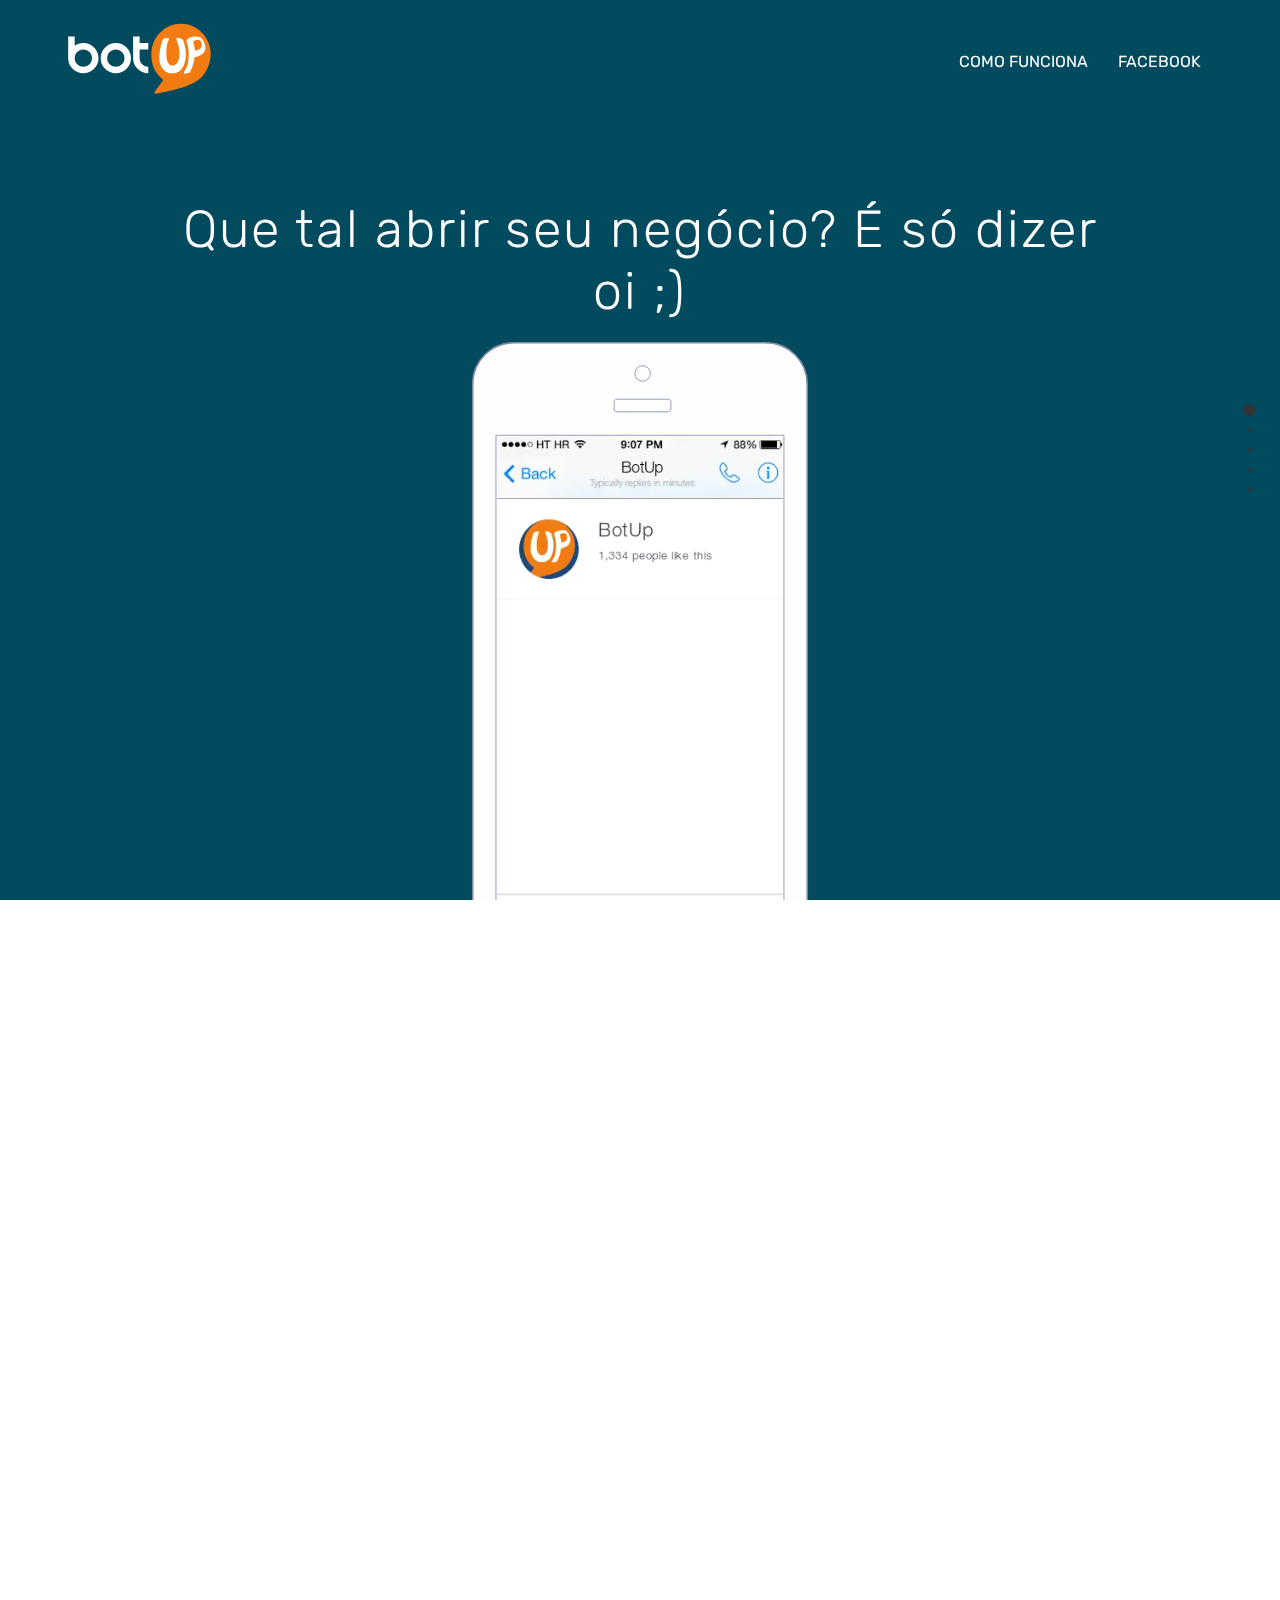
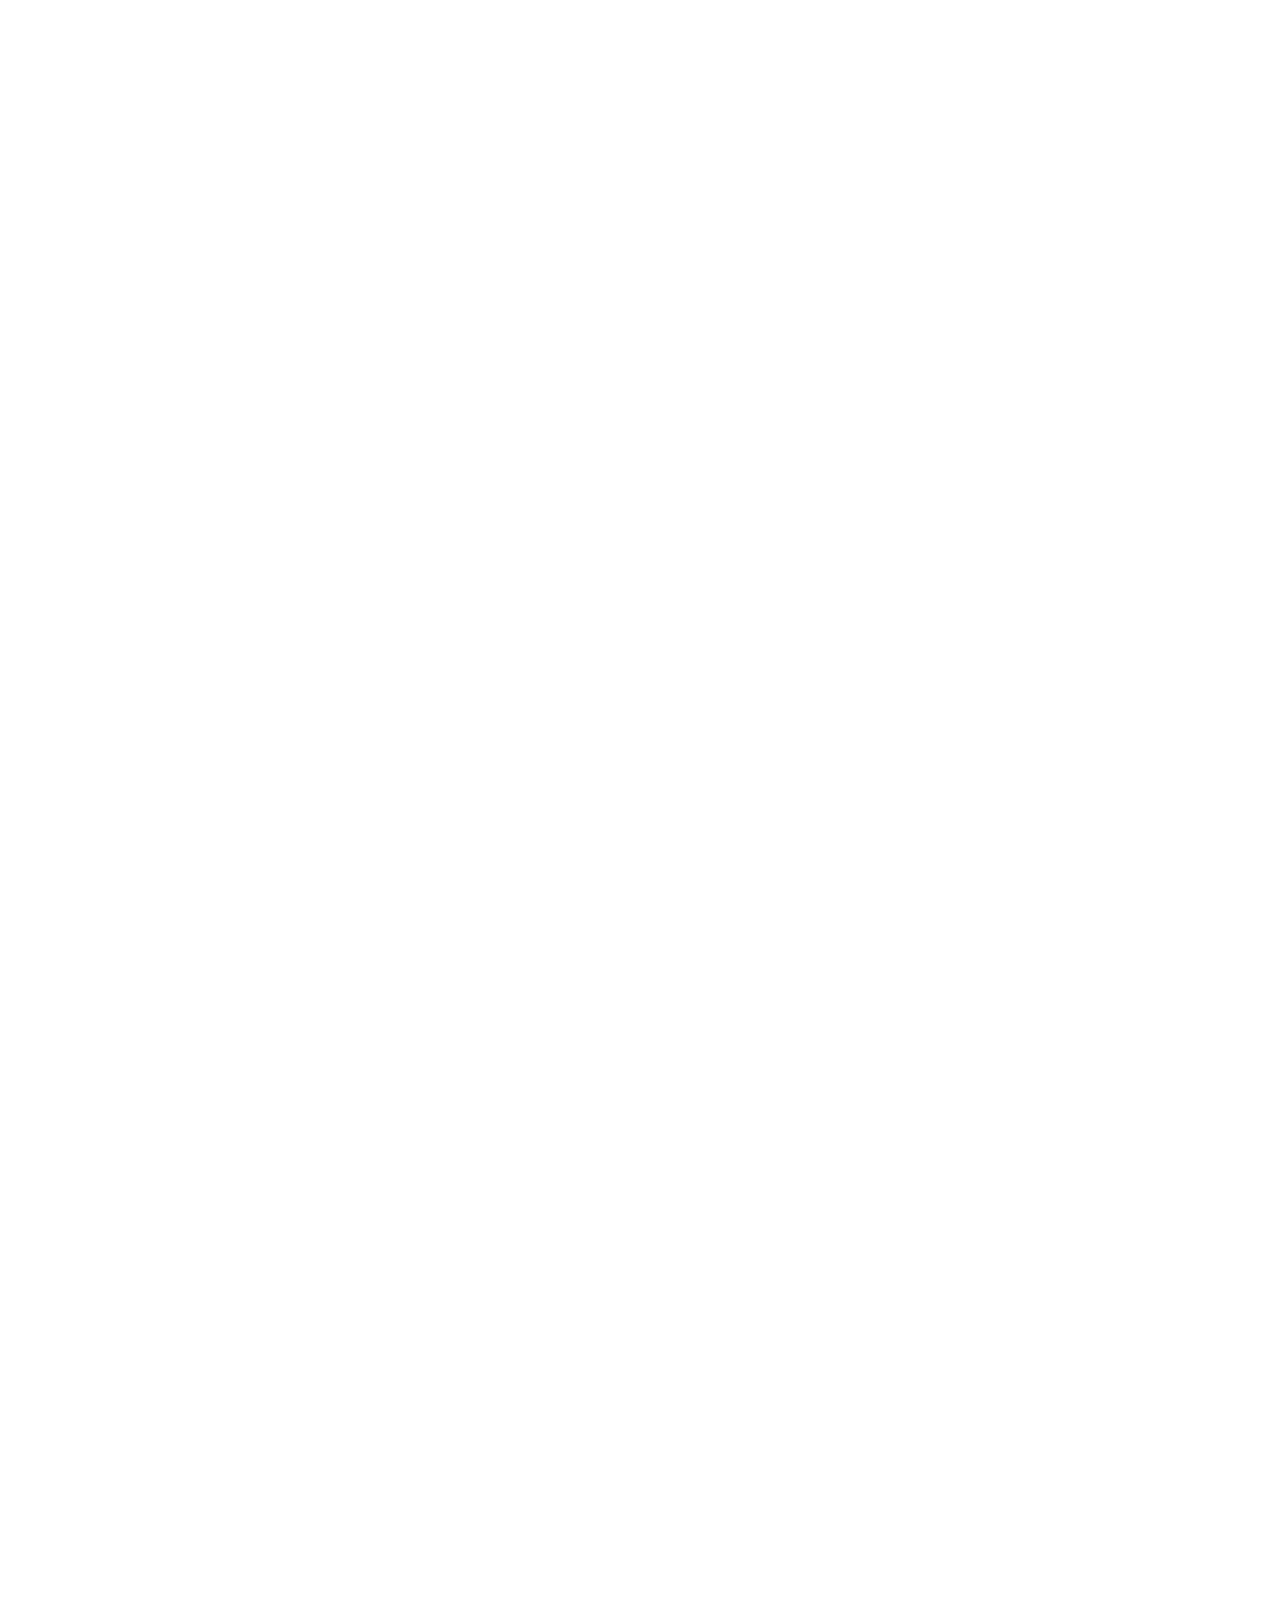
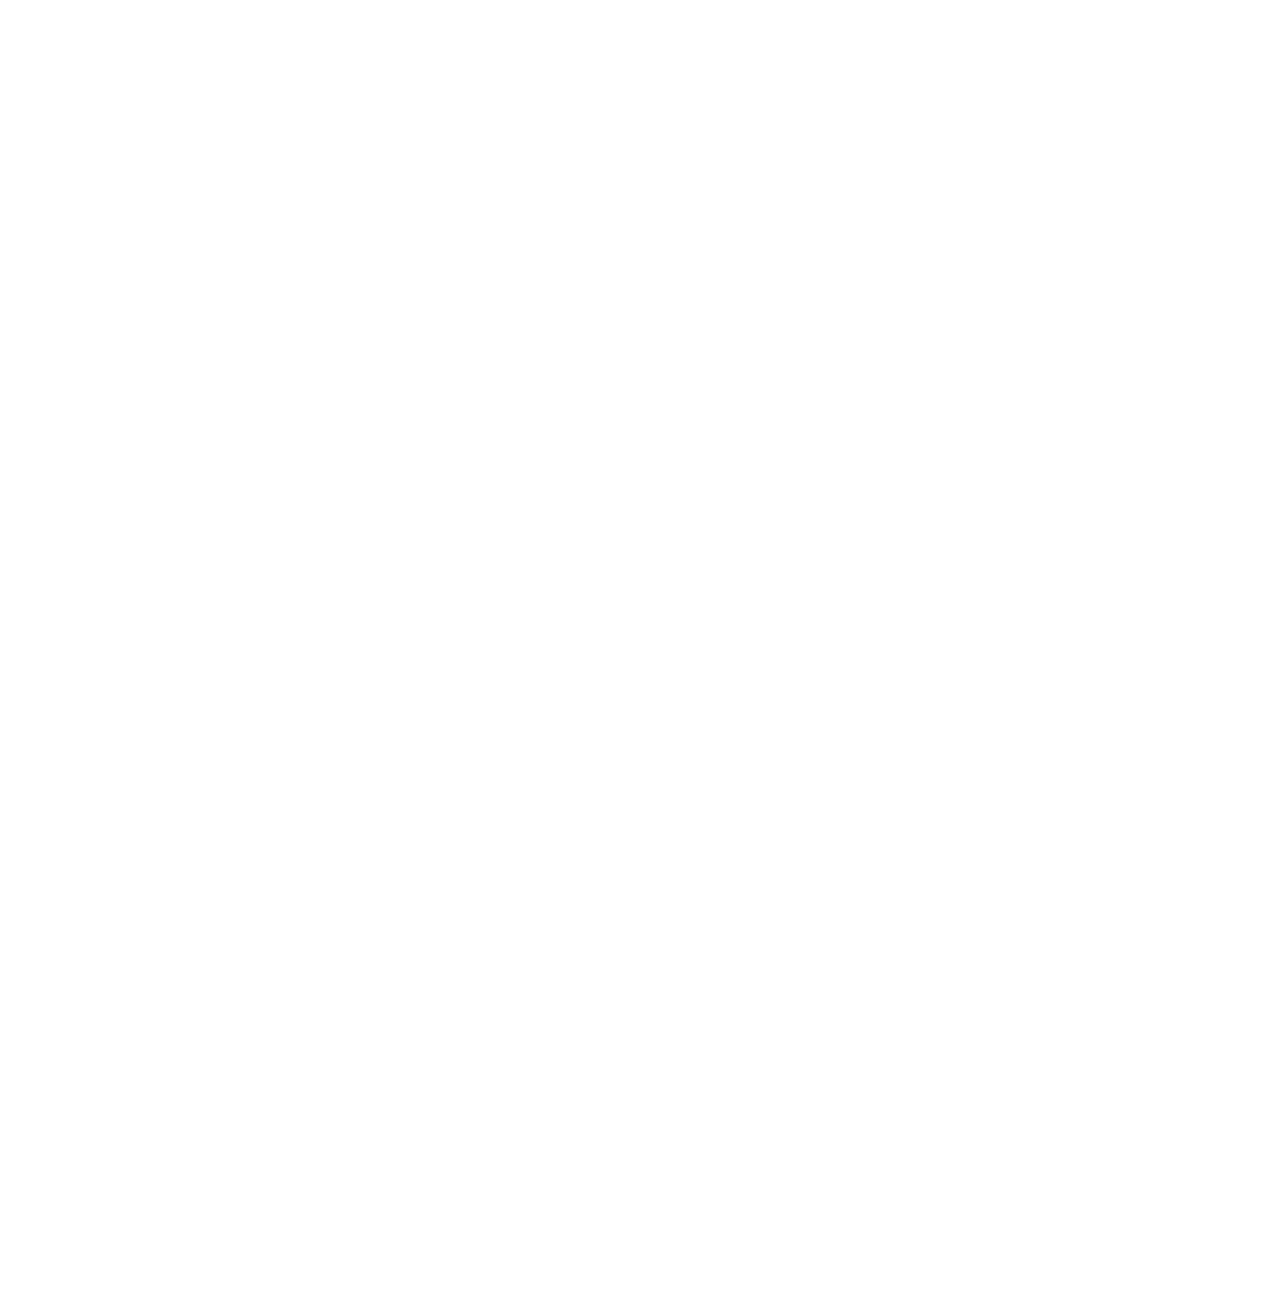
==== index.html @ 5342eddb "Merge branch 'master' of https://github.com/kevindantas/botup-landing" ====
<!DOCTYPE html>
<html>

<head>
  <meta name="viewport" content="width=device-width, initial-scale=1">
  <meta charset="utf-8">
  <title>BotUp</title>
  <link href="https://fonts.googleapis.com/css?family=Rubik:300,400,500,700" rel="stylesheet">
  <link rel="stylesheet" href="css/jquery.fullPage.css">
  <link rel="stylesheet" href="css/style.css">
</head>

<body>
  <header>
    <nav id="navbar">
      <a href="#" class="logo"><img src="img/logo.svg" alt="BotUp"></a>
      <!-- VAI VIRAR IMG -->
      <ul id="mainMenu">
        <li><a href="#">Como funciona</a></li>
        <li><a href="#">Facebook</a></li>
      </ul>
    </nav>
  </header>
  <main id="fullpage">
    <section id="banner" class="section">
      <div class="container">
        <h1>Que tal abrir seu negócio? É só dizer oi ;)</h1>
        <div id="device">
          <video id="video" src="img/chat-working.mp4" autoplay loop></video>
          <img src="img/iphone.svg" alt="Imagem de celular com o chat aberto" id="deviceFrame">
        </div>
      </div>
    </section>

    <section id="quickDescription" class="section">
      <div class="container">

        <div class="row">
          <figure>
            <img src="img/idea.svg" alt="idea.svg">
          </figure>
          <div>
            <h1>Ideia</h1>

            <p>Tudo começa com sua ideia, conte-a para o BotUp.</p>
          </div>
        </div>
      </div>
    </section>

    <section id="first" class="section">
      <div class="container">
        <div>
          <h1 style="text-align: center">Facilitador</h1>
          <p  style="text-align: center">Converse com ele e faça seu planejamento em poucos minutos.</p>
        </div>
        <div class="row">

          <div class="figure-wrapper">
            <figure>
              <img src="img/validate.svg" alt="Idea">
            </figure>
            <figcaption>Descubra quais são seus concorrentes e valide sua ideia desde a proposta de valor até o nome. Basta pedir que o BotUp te ajuda a chegar lá.</figcaption>
          </div>

          <div class="figure-wrapper">
            <figure>
              <img src="img/form.svg" alt="Idea">
            </figure>
            <figcaption>Criar formulários de pesquisa é algo trabalhoso, certo? Não mais. Com o BotUp você não se preocupa em gerar tudo isso e atingir o público desejado para suas pesquisas.</figcaption>
          </div>

          <div class="figure-wrapper">
            <figure>
              <img src="img/form.svg" alt="Idea">
            </figure>
            <figcaption>Conecte-se a mentores: O BotUp coloca você em contato com o mentor ideal para seu negócio.</figcaption>
          </div>
        </div>
      </div>
    </section>

    <section id="data" class="section">
      <div class="container">
        <div class="row">
          <figure>
            <img src="img/statistics.svg" alt="Idea">
          </figure>
          <div>

          <h1>Estatísticas</h1>
          <p>Às suas ordens. O BotUp pode te mostrar as tendências de mercado e segmentos de negócios. Tudo para que você possa ter certeza de que está indo na direção certa.</p>
          </div>
        </div>
      </div>
    </section>

    <section id="equipe" class="section">
      <div class="container" >
        <h1 style="text-align: center;">Equipe</h1>
        <ul class="">
          <li>
            <img src="https://avatars3.githubusercontent.com/u/17286508?v=3" alt="Pedro Lelis">
            <span>Pedro Lelis </span>
          </li>
          <li>
            <img src="https://avatars2.githubusercontent.com/u/10067015?v=3" alt="Rafael Pettersen Caixeta">
            <span>Rafael Pettersen Caixeta </span>
          </li>
          <li>
            <img src="https://avatars.io/twitter/Tina_mwb" alt="Mariana Weigel Borrell">
            <span>Mariana Weigel Borrell </span>
          </li>
          <li>
            <img src="https://avatars3.githubusercontent.com/u/3884633?v=3" alt="">
            <span>Kevin Dantas </span>
          </li>
          <li>
            <img src="https://scontent.xx.fbcdn.net/v/t1.0-9/16711628_1939575749401299_4270391138512945013_n.jpg?oh=ae81e12de7e74c74abc83f38254d1627&oe=595D6FAB" alt="">
            <span>Wendel Nascimento </span>
          </li>
        </ul>
      </div>
    </section>

  </main>
  <script src="js/jquery-3.2.0.min.js" charset="utf-8"></script>
  <script src="js/jquery.fullPage.min.js" charset="utf-8"></script>
  <script type="text/javascript">
    $(document).ready(function () {
      $('#fullpage').fullpage({
        //Navigation
        anchors: ['inicio', 'ideia', 'facilitador', 'estatisticas', 'time'],
        navigation: true,
        navigationPosition: 'right',
        navigationTooltips: ['Início', 'Ideia', 'Facilitador', 'Estatísticas', 'Equipe']
      });
    });
    var video = document.getElementById('video');
    setTimeout(function () {
      video.play()
    }, 300);
  </script>
</body>

</html>
---- css/style.css ----
* {
  margin: 0;
  padding: 0;
  box-sizing: border-box;
}

body {
  font-family: sans-serif;
  font-family: 'Rubik', sans-serif;
}

a {
  text-decoration: none;
}

.round { border-radius: 1000px; }

.button {
  display: inline-block;
  box-shadow: 2px 3px 7px rgba(0,0,0,.2);
  padding: 14px 24px;
}

#mainMenu {
  display: -webkit-flex;
  display: -ms-flex;
  display: flex;
  -webkit-flex-direction: row;
  -ms-flex-direction: row;
  flex-direction: row;
  justify-content: flex-end;
  list-style-type: none;
  align-items: center;
  height: 50px;
  width: 100%;
}

#mainMenu > li > a {
  color: #fff;
  text-transform: uppercase;
  padding: 15px;
}

#navbar {
  display: -webkit-flex;
  display: -ms-flex;
  display: flex;
  -webkit-flex-direction: row;
  -ms-flex-direction: row;
  flex-direction: row;
  justify-content: space-between;
  padding: 0 5vw;
  -ms-align-items: center;
  align-items: center;
  position: fixed;
  width: 100%;
  top: 20px;
  left: 0;
  /*background: rgba(245,124,0,0.30);*/
  /*box-shadow: -2px -7px 4px 5px #000;*/
  z-index: 10;
}

.logo {
  max-width: 150px;
}

.logo img {
  width: 100%;
}

#banner {
  height: 100vh;
  background: #024A5E;
  overflow: hidden;
}

#banner > div {
  display: -webkit-flex;
  display: -ms-flex;
  display: flex;
  -webkit-flex-direction: column;
  -ms-flex-direction: column;
  flex-direction: column;
  justify-content: center;
  text-align: center;
  padding-top: 100px;
}

#moreButton {
  color: #000;
}

#quickDescription {
  padding: 0 10vw;
  position: relative;
  z-index: 7;
}

#main {
  padding: 0 5vw;
  position: relative;
}

#data {
  padding: 0 5vw;
}

#solution {
  padding: 0 5vw;
}

#device {
  position: relative;
  width: 336px;
  overflow: hidden;
  margin: auto;
}

#device video {
  position: absolute;
  z-index: 6;
  top: 94px;
  left: 25px;
  width: 286px;
}

#deviceFrame {
  /*transform: translate3d(0, 15%, 0);*/
  width: 336px;
  position: relative;
  z-index: 0;
}

#banner h1 {
  letter-spacing: 2px;
  padding-bottom: 20px;
  text-align: center;
  text-transform: none;
  padding-top: 250px;
}

#banner h1 + a {
  margin-bottom: 10px;
  color: #fff;
}


section {
  /*background: radial-gradient(farthest-corner at 45px 45px, orange, red);*/
  /*background: #12477B;*/
  background: radial-gradient(farthest-corner at -10% -10%, #12477B, #107a8e);
  height: 100vh;
}

section h1 {
  font-size: 52px;
  color: #fff;
  text-align: right;
  text-transform: uppercase;
  font-weight: 300;
}

section figure {
  background: #fff;
  max-width: 340px;
  padding: 24px;
  border-radius: 1000px;
  box-shadow: 3px 3px 20px rgba(0,0,0,.2);
  flex-shrink: 0;
  margin: 24px;
  position: relative;
}

.row {
  display: flex;
  align-items: center;
}

.row p {
  color: #fff;
  font-size: 24px;
  line-height: 1.4;
  text-align: right;
}

section figure img {
  width: 100%;
}

.container {
  max-width: 960px;
  margin: auto;
  color: #fff;
}

.container p {
  font-weight: 300;
}


.fp-section.fp-table p,
.fp-section.fp-table h1,
.fp-section.fp-table li,
.fp-section.fp-table figure {
  opacity: 0;
  transform: translateY(-50px);
  transition: 0.4s cubic-bezier(0.07, 0.04, 0.6, 1.07);
  will-change: transform;
}

.fp-section.fp-table li:nth-child(2) { transition-delay: 0.2s }
.fp-section.fp-table li:nth-child(3) { transition-delay: 0.4s }
.fp-section.fp-table li:nth-child(4) { transition-delay: 0.6s }
.fp-section.fp-table li:nth-child(5) { transition-delay: 0.8s }

.active.fp-completely p,
.active.fp-completely h1,
.active.fp-completely li,
.active.fp-completely figure {
  opacity: 1;
  transform: none;
}

#equipe { text-align: center; }
#equipe ul {
  display: flex;

}

#equipe ul li {
  max-width: 20%;
  flex: 20% 0 0;
  list-style: none;
  padding: 16px;
}

#equipe ul li img {
  width: 100%;
  border-radius: 1000px;
}


figure figcaption {
  position: absolute;
}

.figure-wrapper {
  flex-grow: 0;
  flex-shrink: 0;
  max-width: 30%;
  margin: 0.5%;
  text-align: center;
}
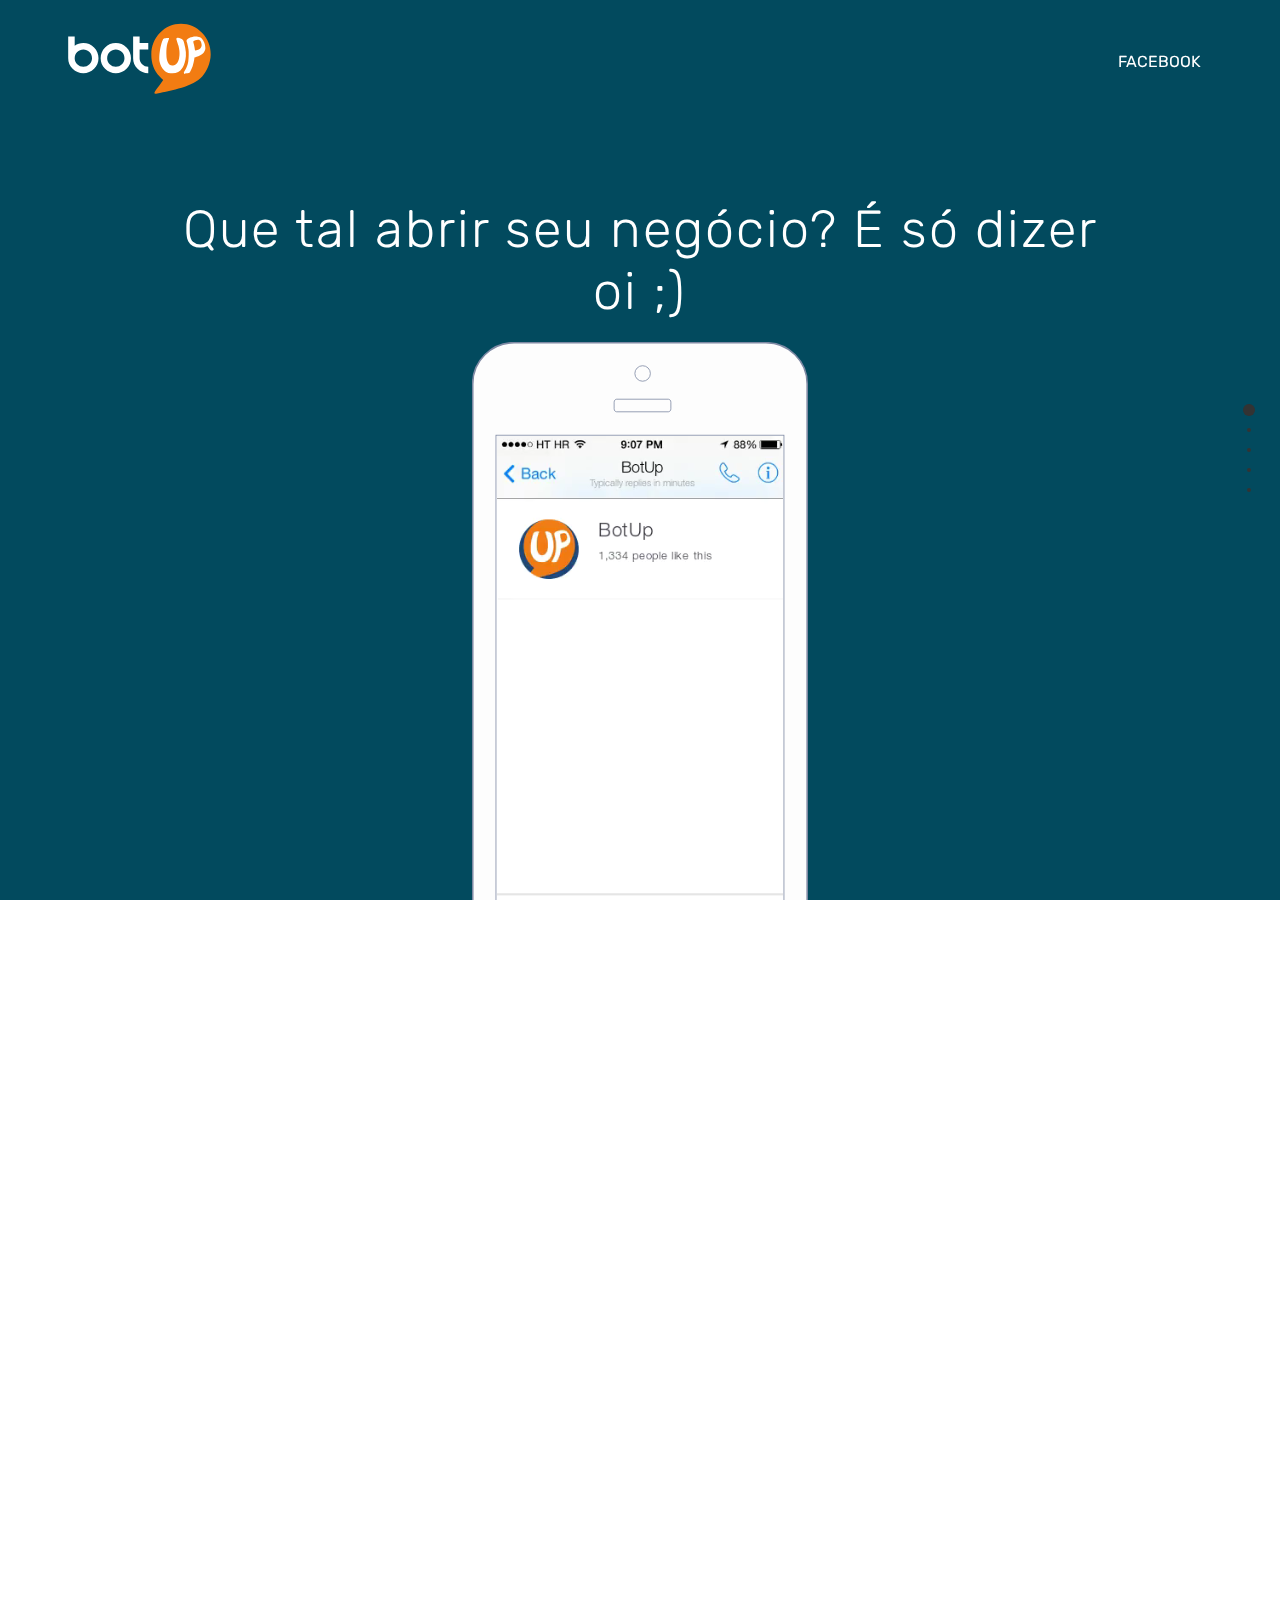
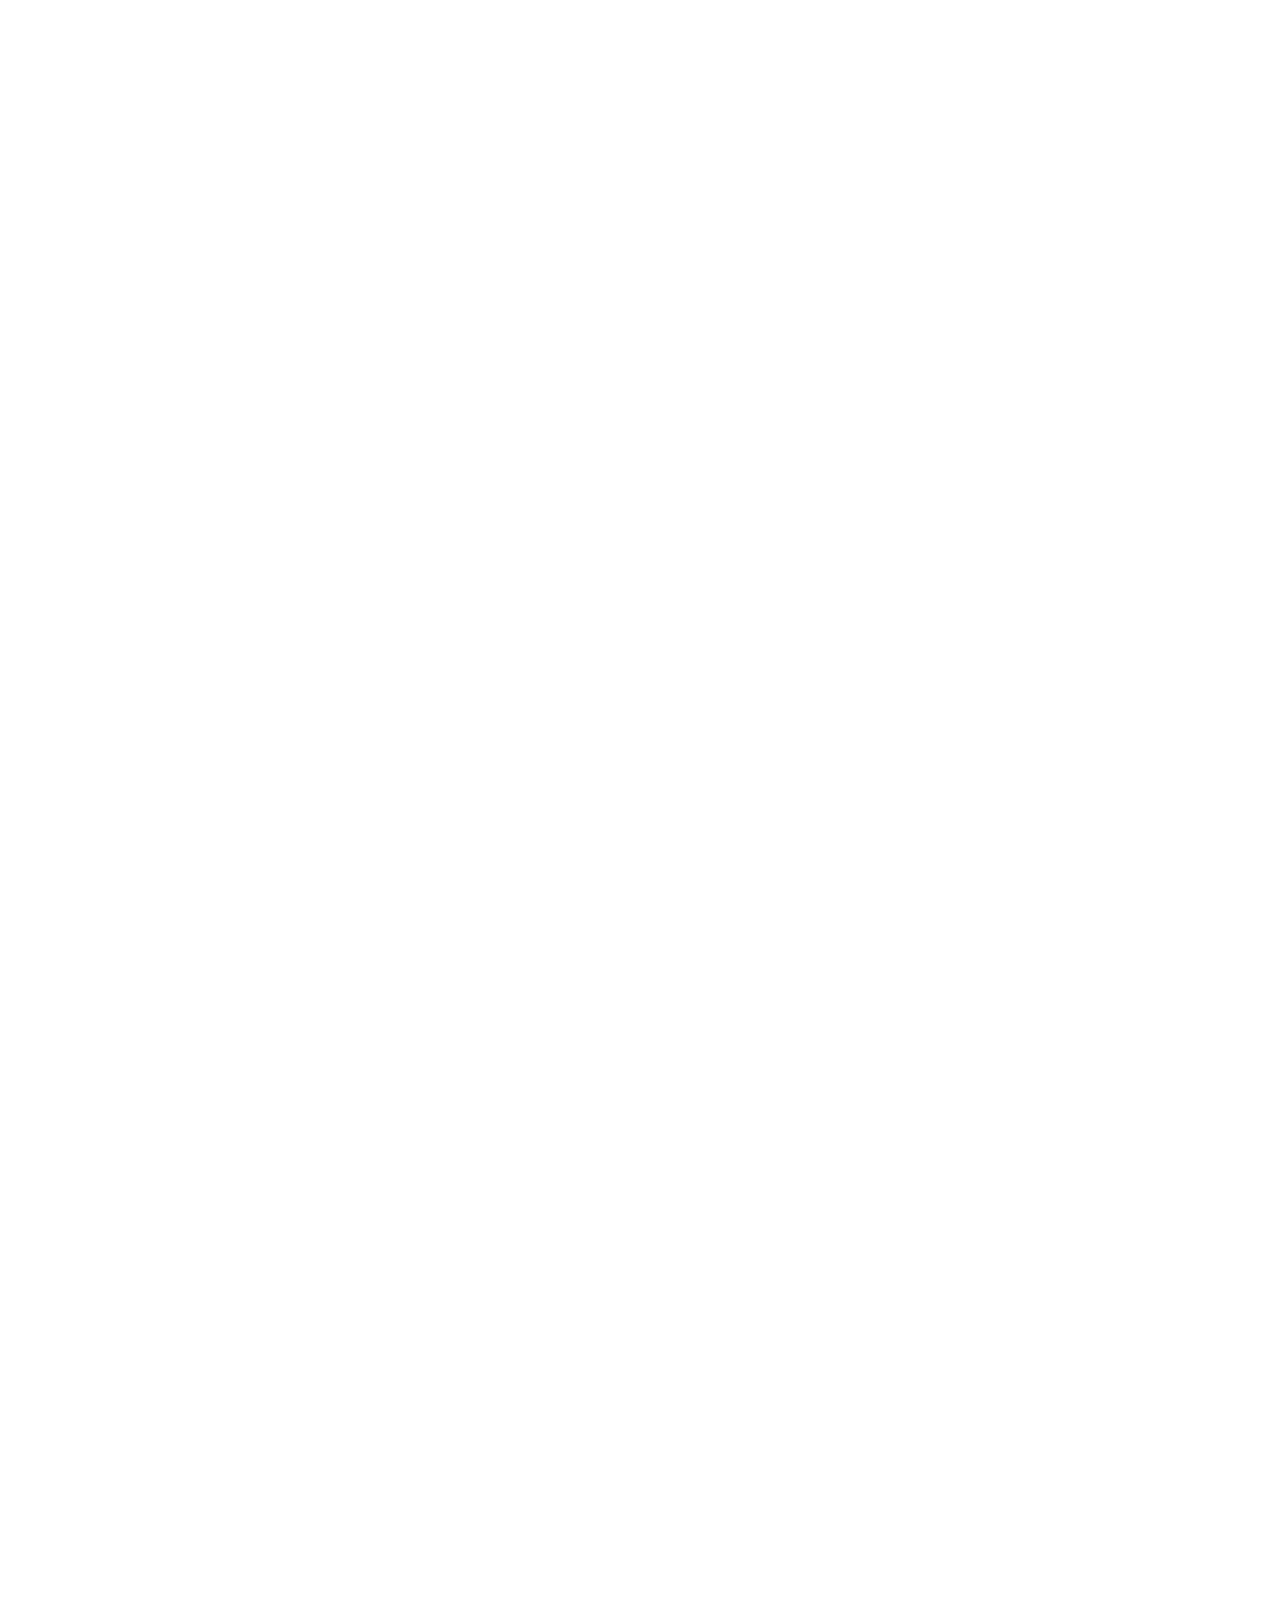
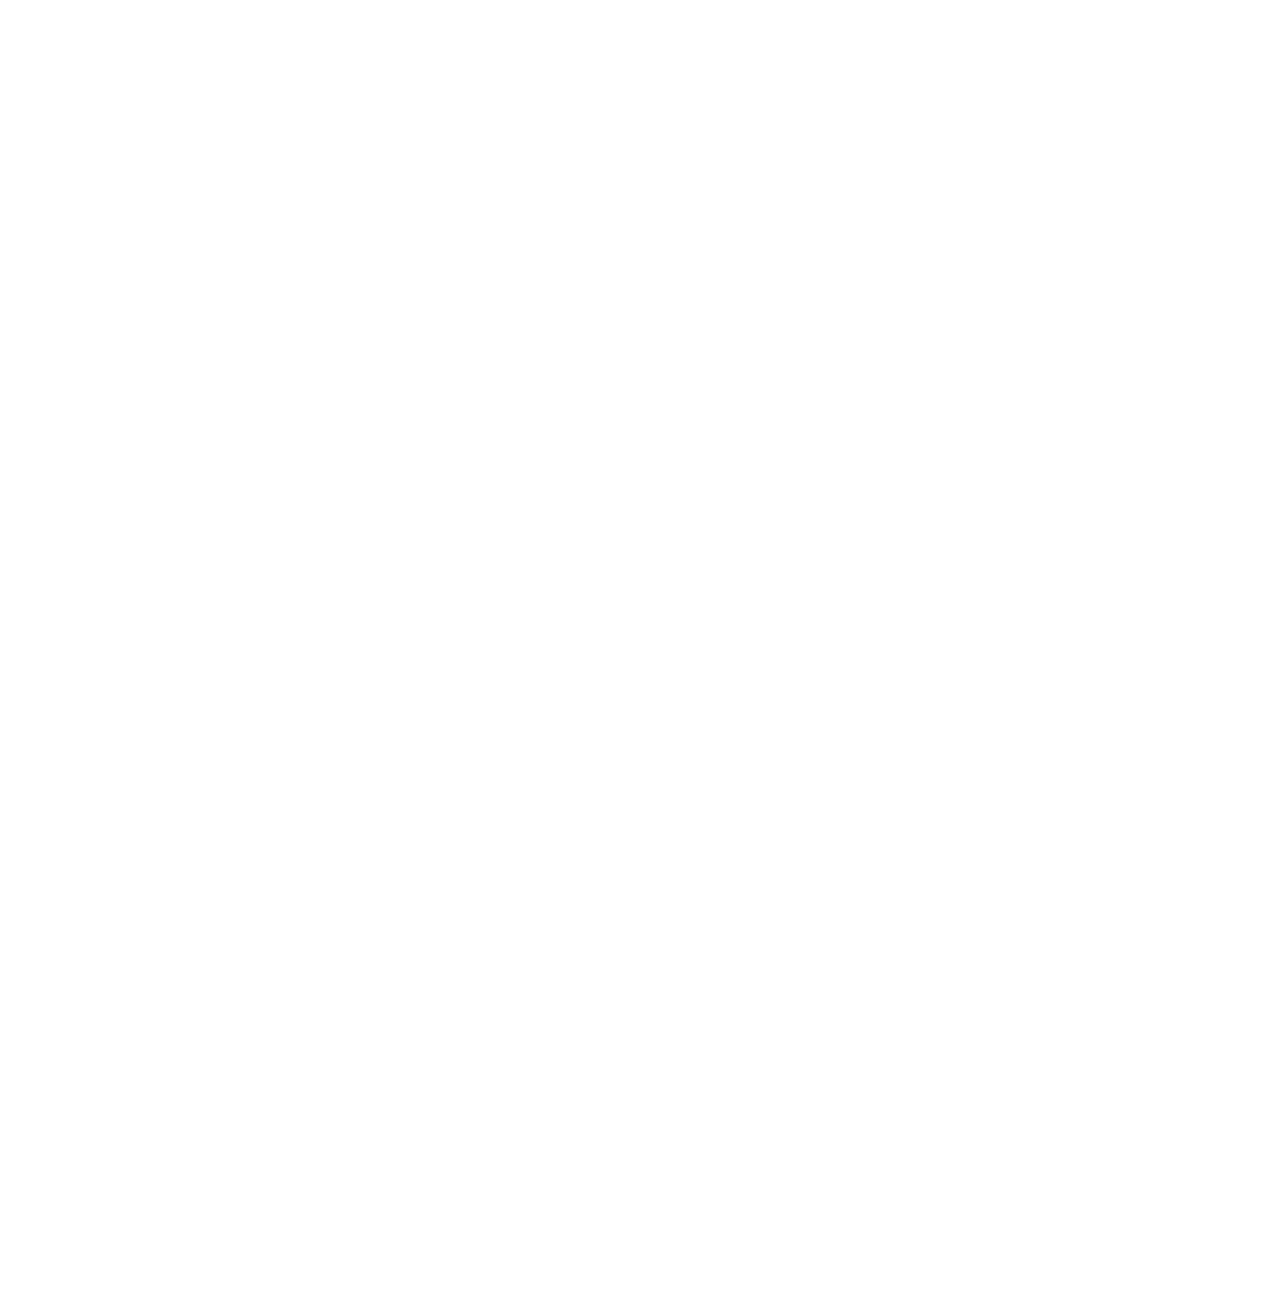
==== commit 47e47bbf: "Animations" ====
--- a/index.html
+++ b/index.html
@@ -16,8 +16,8 @@
       <a href="#" class="logo"><img src="img/logo.svg" alt="BotUp"></a>
       <!-- VAI VIRAR IMG -->
       <ul id="mainMenu">
-        <li><a href="#">Como funciona</a></li>
-        <li><a href="#">Facebook</a></li>
+        <li><a href="https://www.facebook.com/BotUp-145822815943950/">Facebook</a></li>
+        <!--<li><a href="#">Github</a></li>-->
       </ul>
     </nav>
   </header>
--- a/css/style.css
+++ b/css/style.css
@@ -115,6 +115,7 @@
   width: 336px;
   overflow: hidden;
   margin: auto;
+  animation: slideUp 0.4s ease-in;
 }
 
 #device video {
@@ -123,6 +124,11 @@
   top: 94px;
   left: 25px;
   width: 286px;
+}
+
+@keyframes slideUp {
+  0% { transform: translateY(490px) }
+  100% { transform: none }
 }
 
 #deviceFrame {
@@ -202,6 +208,7 @@
 .fp-section.fp-table p,
 .fp-section.fp-table h1,
 .fp-section.fp-table li,
+.fp-section.fp-table .figure-wrapper,
 .fp-section.fp-table figure {
   opacity: 0;
   transform: translateY(-50px);
@@ -214,9 +221,16 @@
 .fp-section.fp-table li:nth-child(4) { transition-delay: 0.6s }
 .fp-section.fp-table li:nth-child(5) { transition-delay: 0.8s }
 
+.fp-section.fp-table .figure-wrapper:nth-child(2) { transition-delay: 0.2s }
+.fp-section.fp-table .figure-wrapper:nth-child(3) { transition-delay: 0.4s }
+
+.fp-section.fp-table:not(#banner) .h1 { transition-delay: 0.2s }
+.fp-section.fp-table:not(#banner) .p { transition-delay: 0.2s }
+
 .active.fp-completely p,
 .active.fp-completely h1,
 .active.fp-completely li,
+.active.fp-completely .figure-wrapper,
 .active.fp-completely figure {
   opacity: 1;
   transform: none;
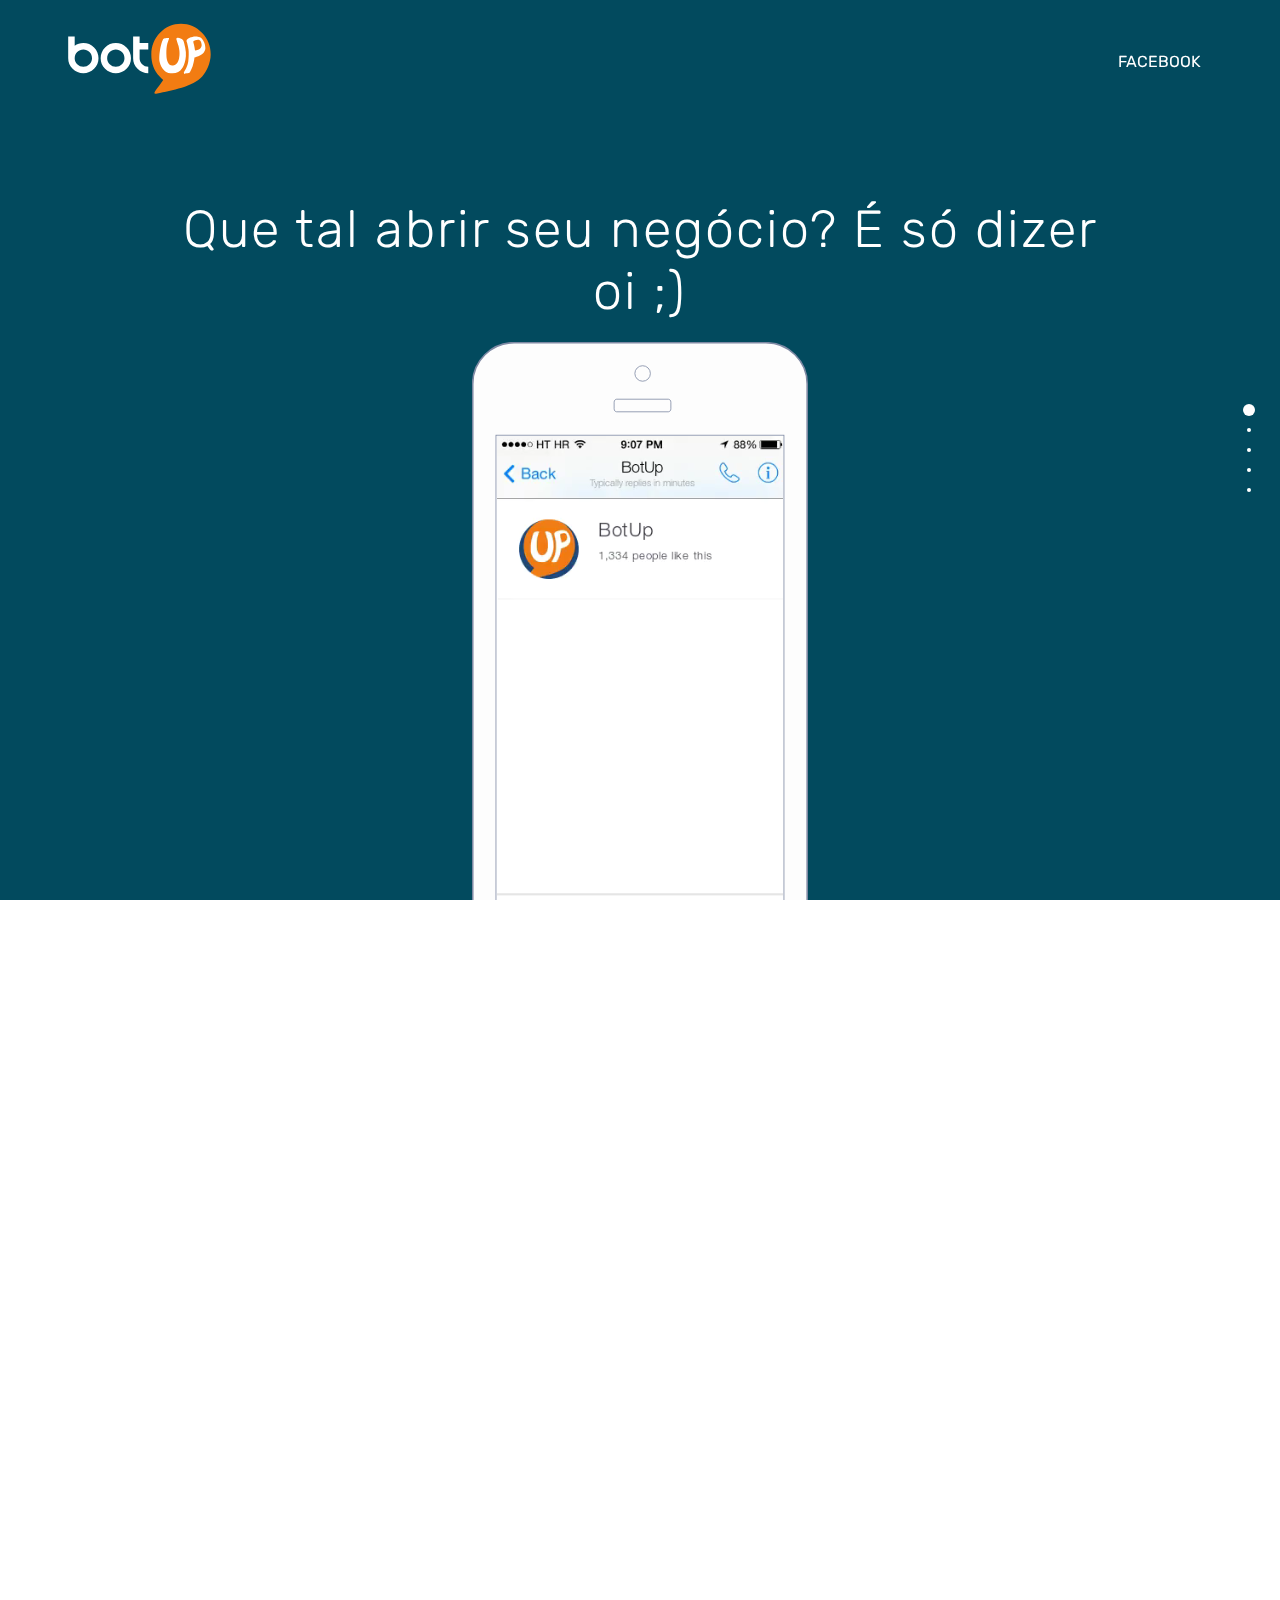
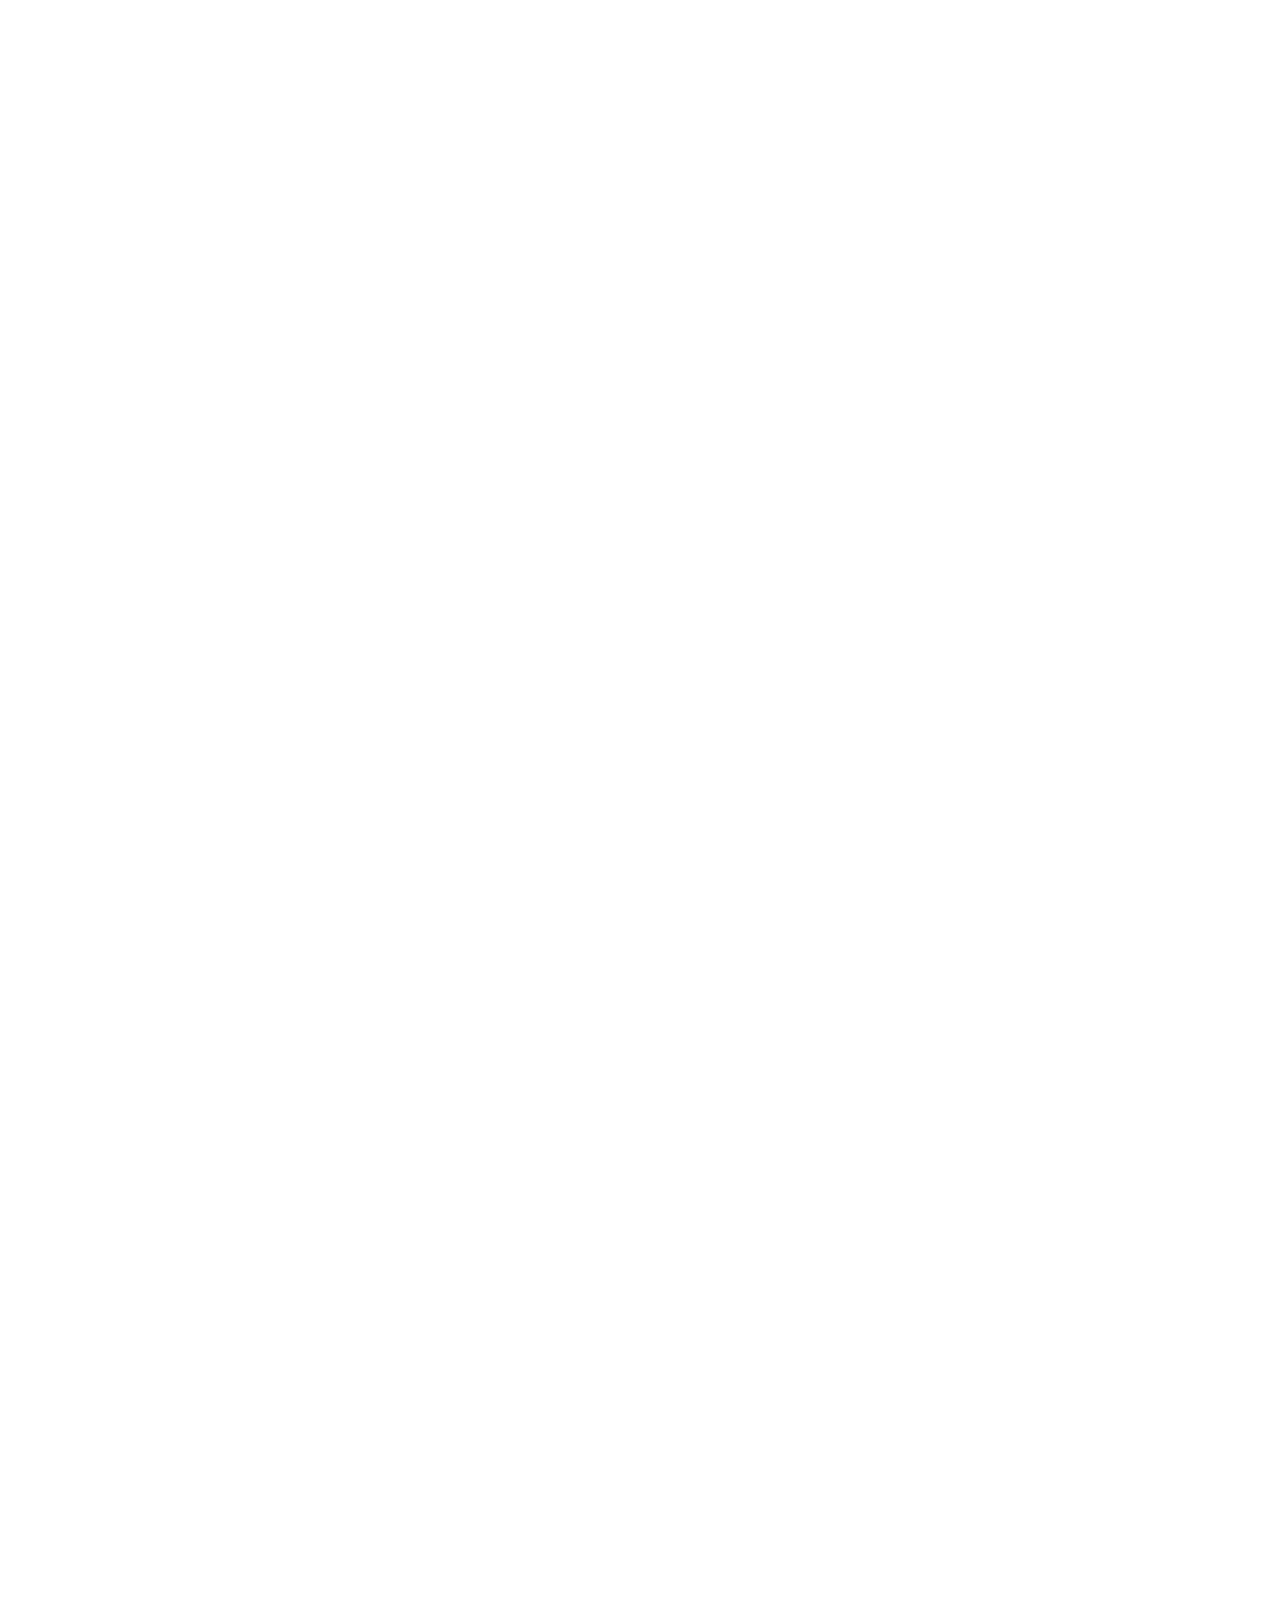
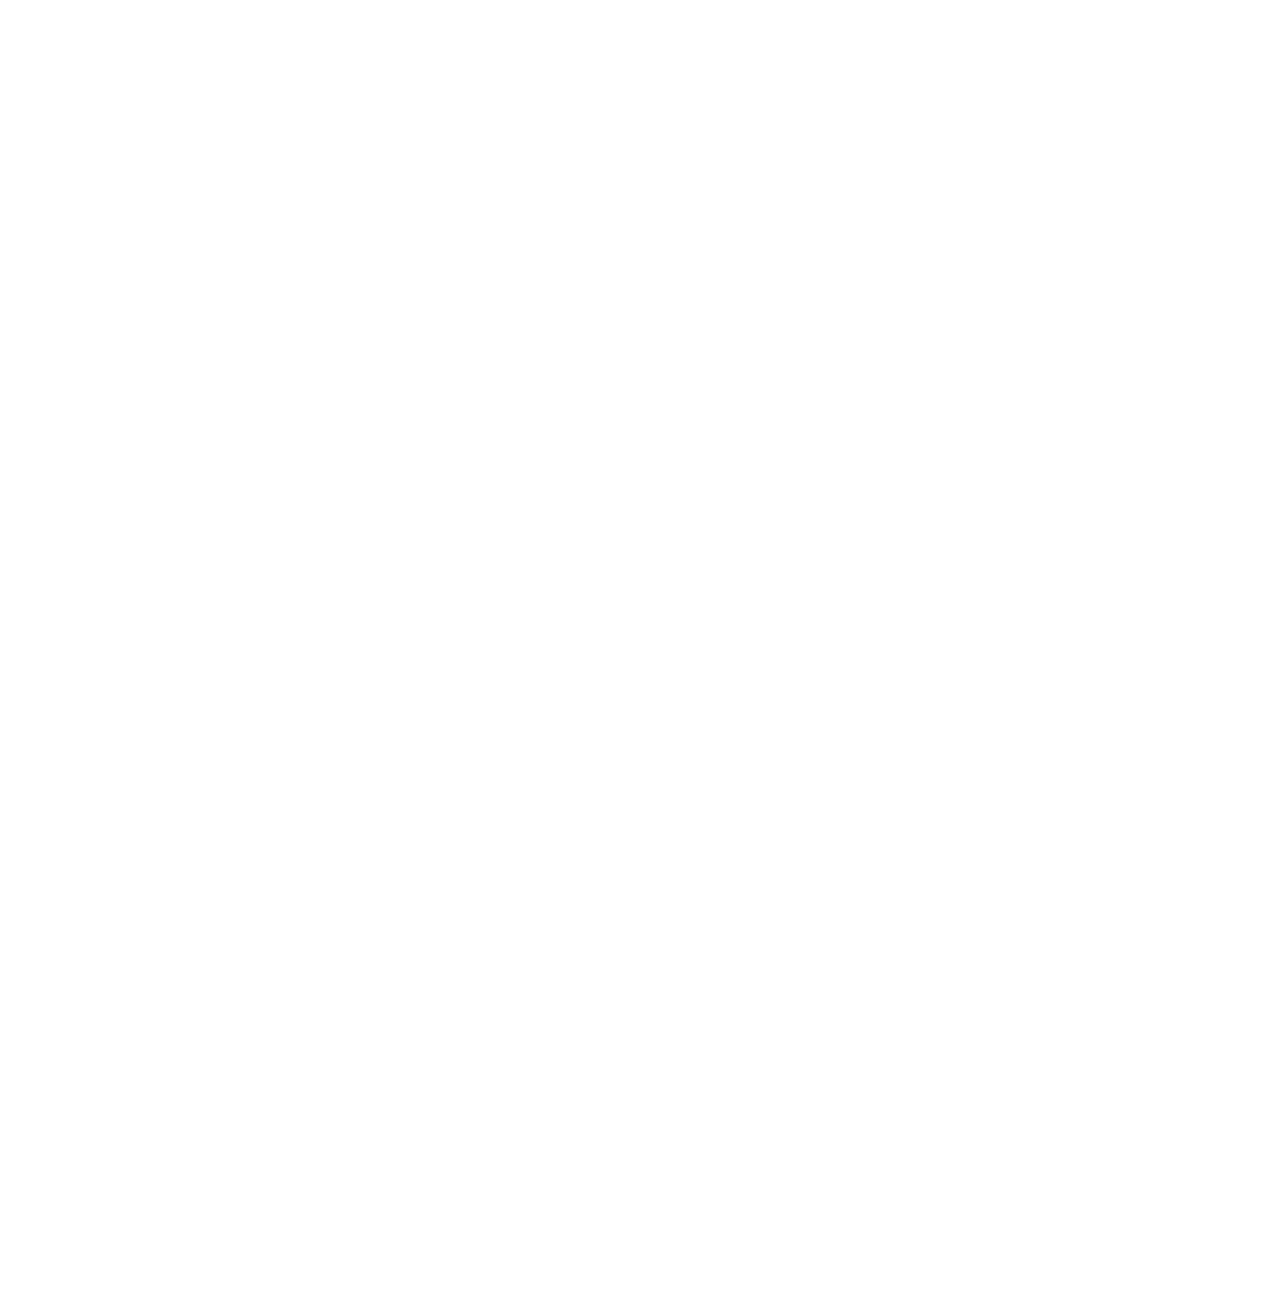
==== commit b2786b1f: "Finish animations" ====
--- a/index.html
+++ b/index.html
@@ -16,8 +16,7 @@
       <a href="#" class="logo"><img src="img/logo.svg" alt="BotUp"></a>
       <!-- VAI VIRAR IMG -->
       <ul id="mainMenu">
-        <li><a href="https://www.facebook.com/BotUp-145822815943950/">Facebook</a></li>
-        <!--<li><a href="#">Github</a></li>-->
+        <li><a href="https://www.facebook.com/BotUp-145822815943950/" target="_blank" rel="noopener">Facebook</a></li>  
       </ul>
     </nav>
   </header>
--- a/css/style.css
+++ b/css/style.css
@@ -115,7 +115,15 @@
   width: 336px;
   overflow: hidden;
   margin: auto;
-  animation: slideUp 0.4s ease-in;
+}
+
+.fp-section.fp-table #device {
+  transform: translateY(490px);
+  transition: 0.6s cubic-bezier(0.07, 0.04, 0.6, 1.07);  
+}
+
+.active.fp-completely #device {
+  transform: none;
 }
 
 #device video {
@@ -224,8 +232,8 @@
 .fp-section.fp-table .figure-wrapper:nth-child(2) { transition-delay: 0.2s }
 .fp-section.fp-table .figure-wrapper:nth-child(3) { transition-delay: 0.4s }
 
-.fp-section.fp-table:not(#banner) .h1 { transition-delay: 0.2s }
-.fp-section.fp-table:not(#banner) .p { transition-delay: 0.2s }
+.fp-section.fp-table h1 { transition-delay: 0.2s }
+.fp-section.fp-table p { transition-delay: 0.2s }
 
 .active.fp-completely p,
 .active.fp-completely h1,
@@ -265,4 +273,8 @@
   max-width: 30%;
   margin: 0.5%;
   text-align: center;
-}+}
+
+#fp-nav ul li a span, .fp-slidesNav ul li a span {
+  background: #fff;
+}
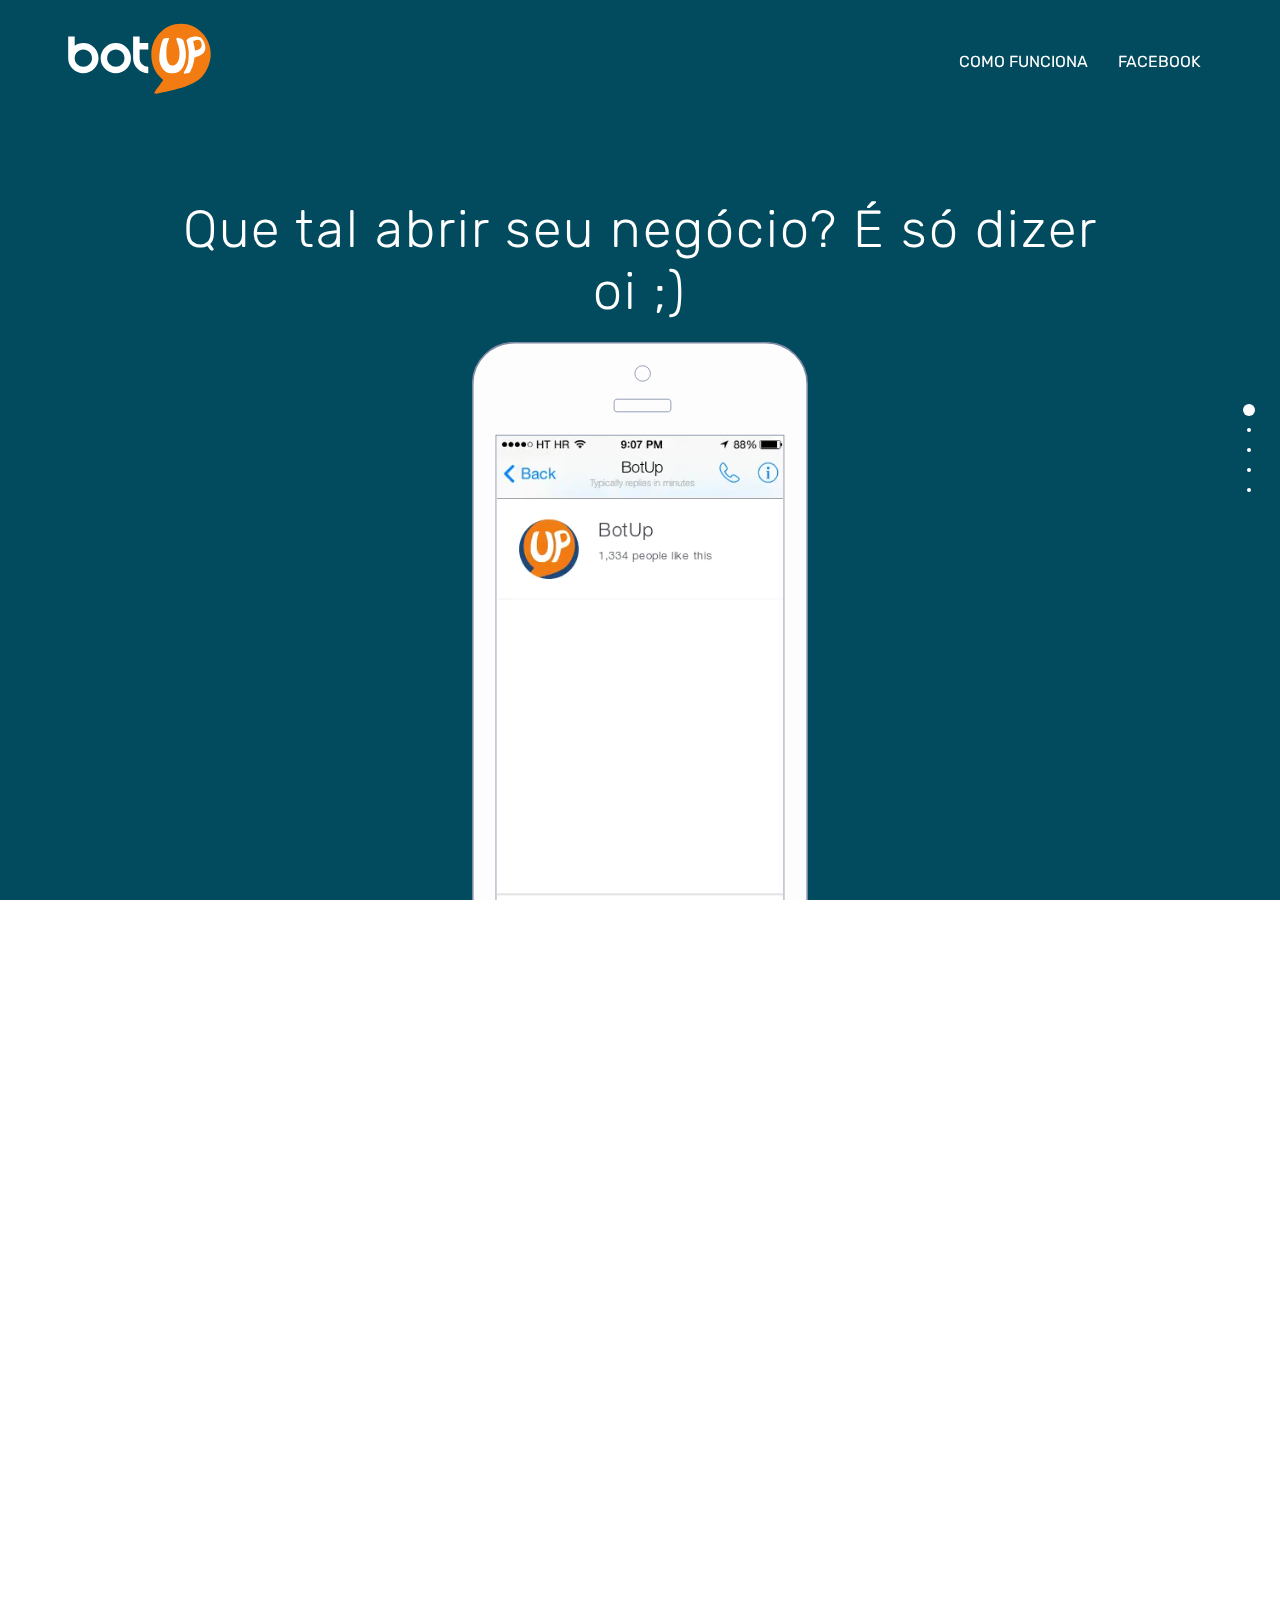
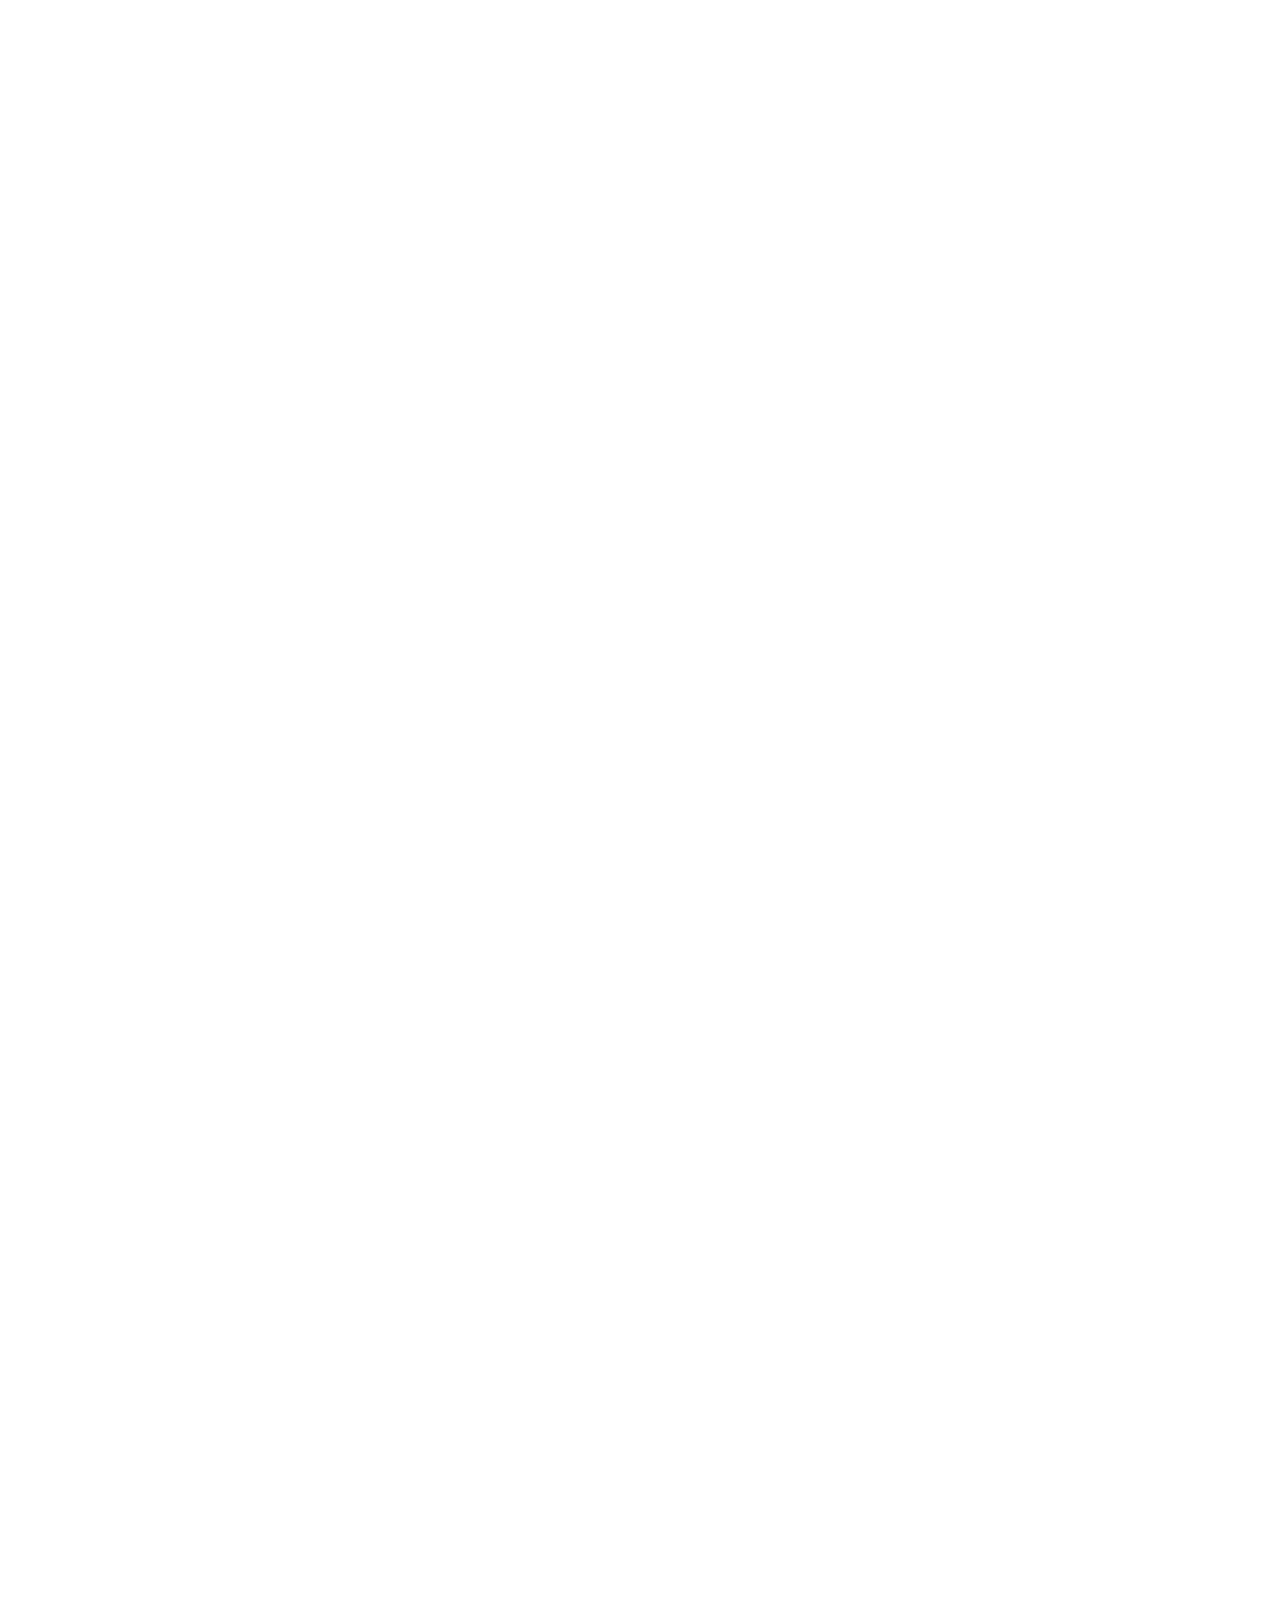
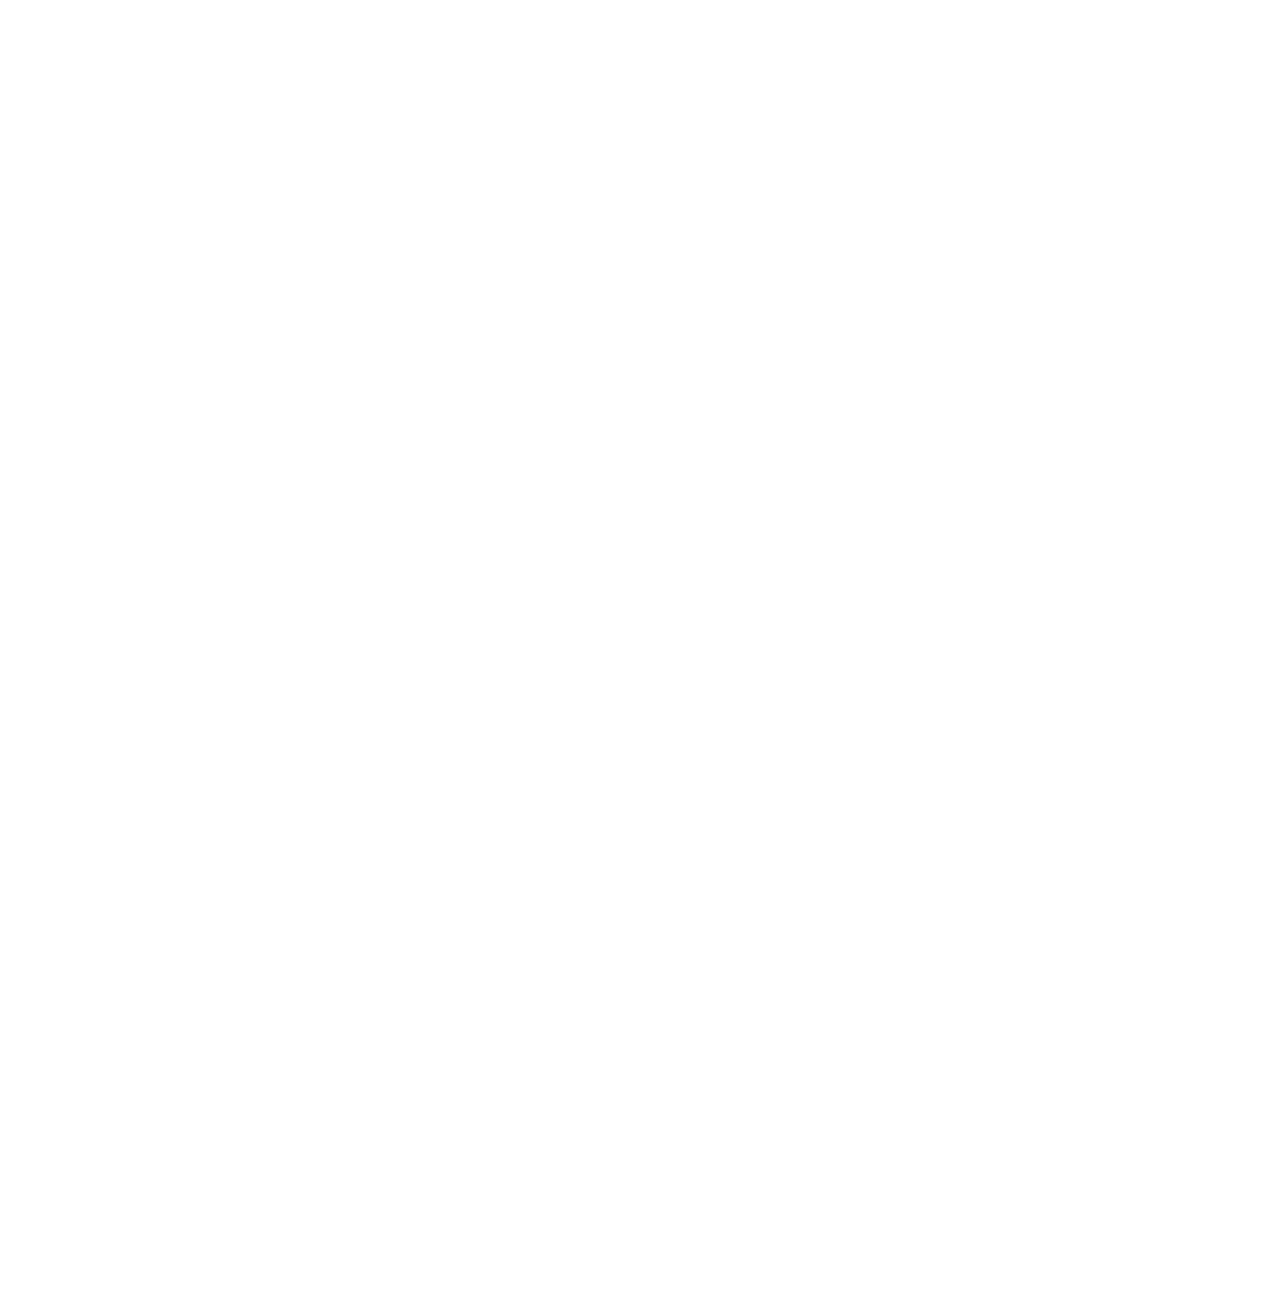
==== commit a3249eb7: "Removendo comentário" ====
--- a/index.html
+++ b/index.html
@@ -14,9 +14,9 @@
   <header>
     <nav id="navbar">
       <a href="#" class="logo"><img src="img/logo.svg" alt="BotUp"></a>
-      <!-- VAI VIRAR IMG -->
       <ul id="mainMenu">
-        <li><a href="https://www.facebook.com/BotUp-145822815943950/" target="_blank" rel="noopener">Facebook</a></li>  
+        <li><a href="#ideia">Como funciona</a></li>
+        <li><a href="https://www.facebook.com/BotUp-145822815943950/" target="_blank" rel="noopener">Facebook</a></li>
       </ul>
     </nav>
   </header>
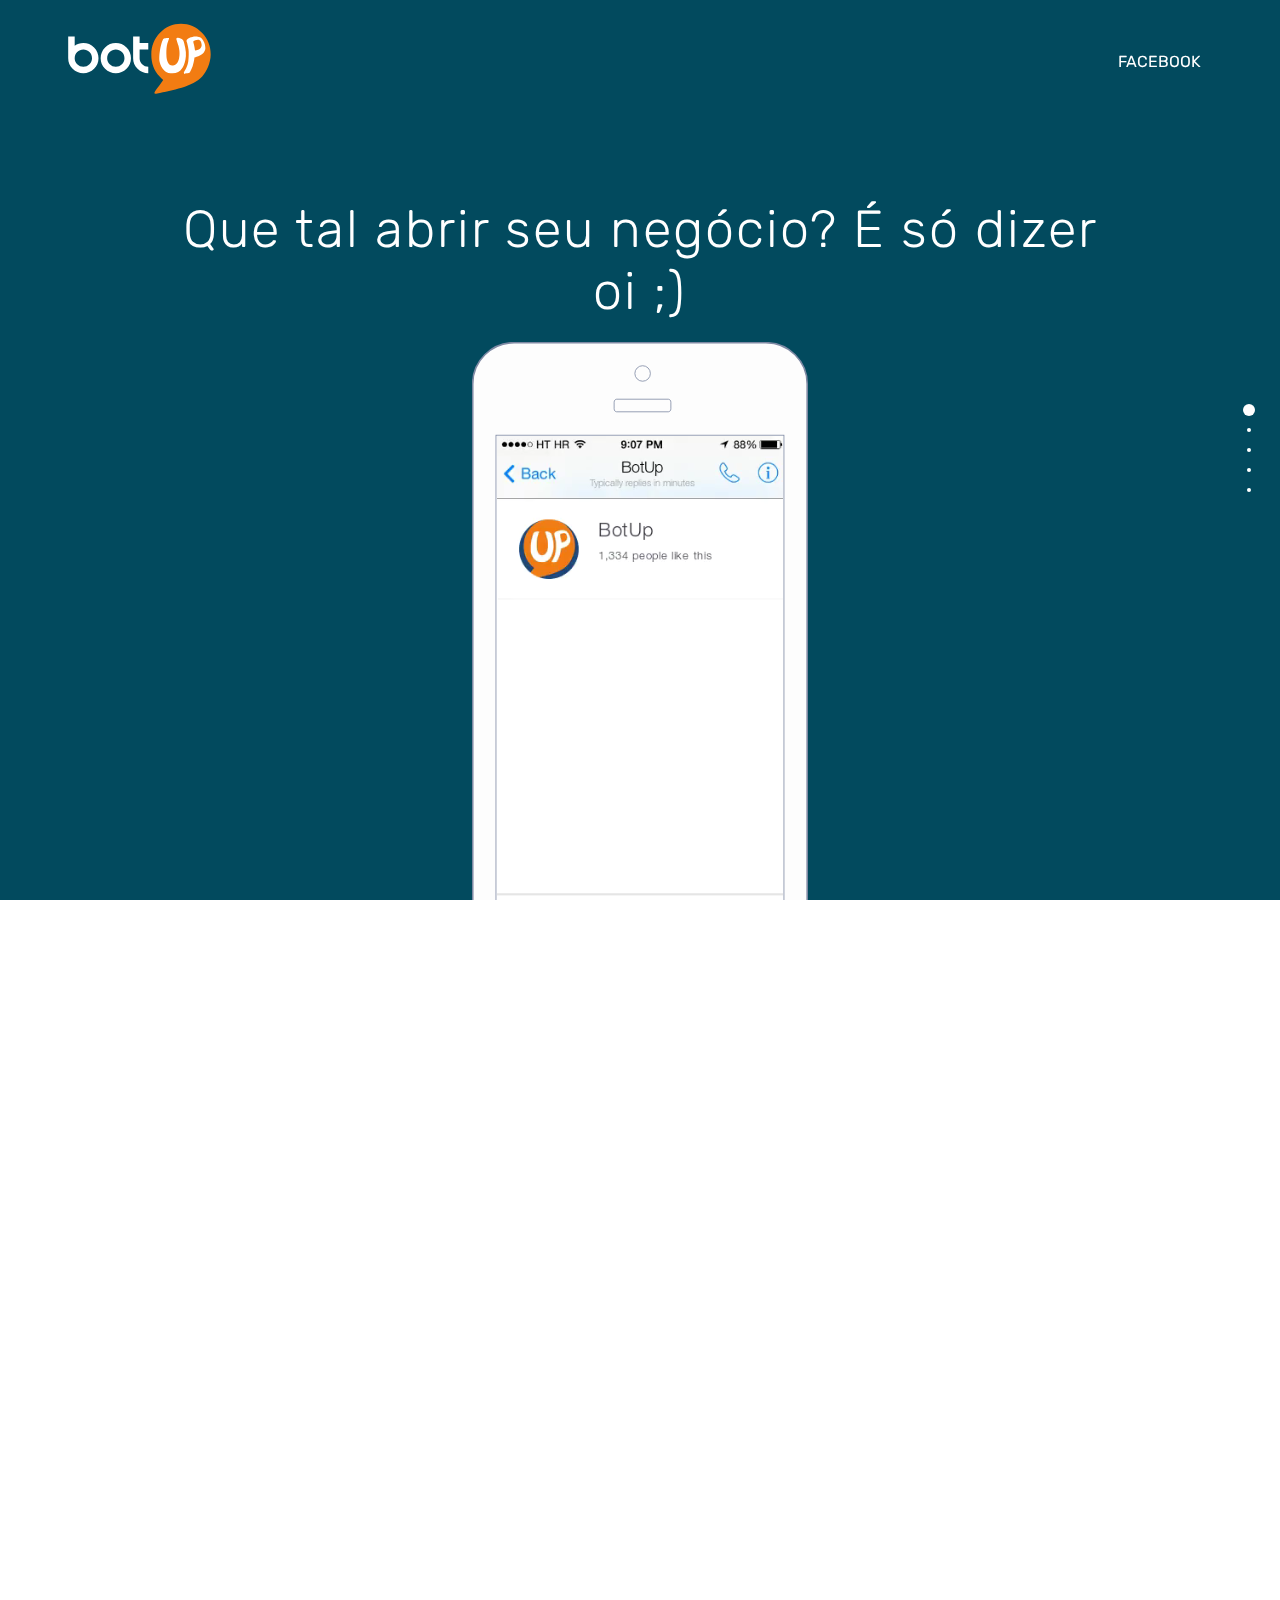
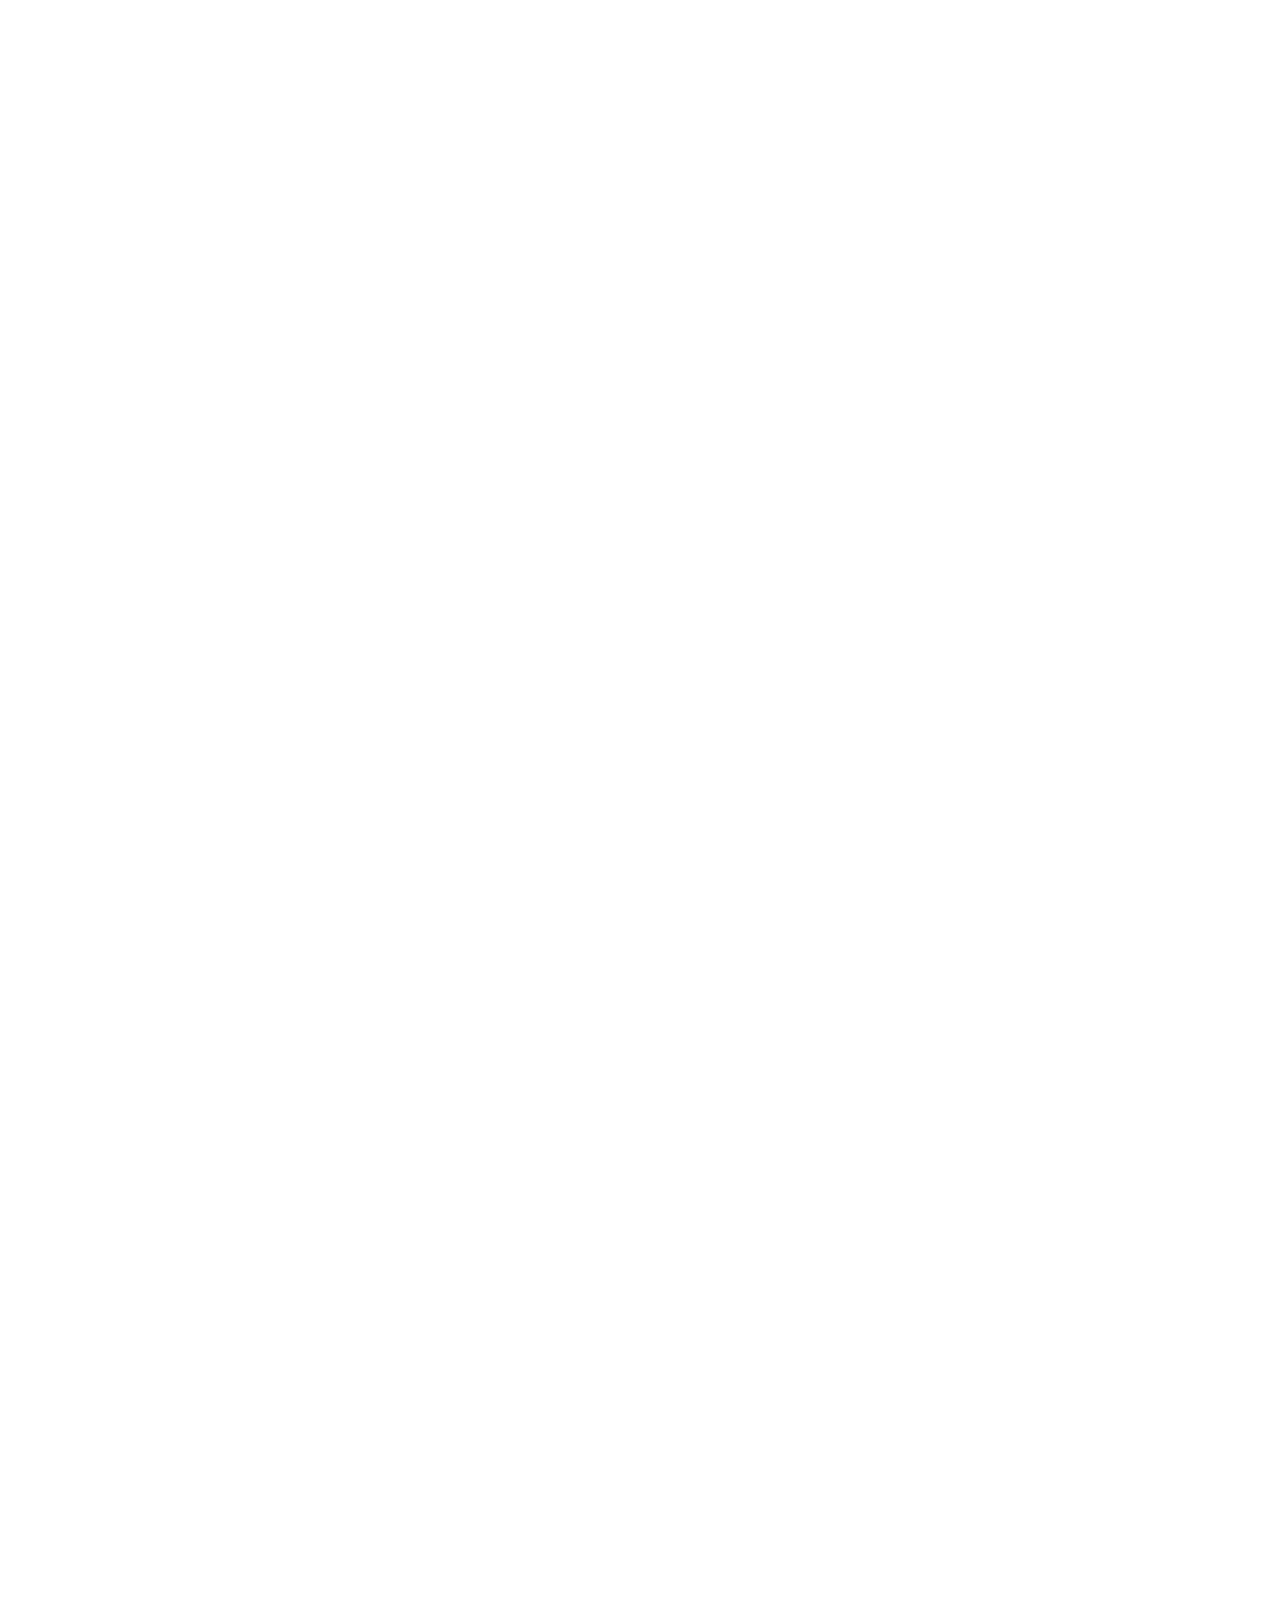
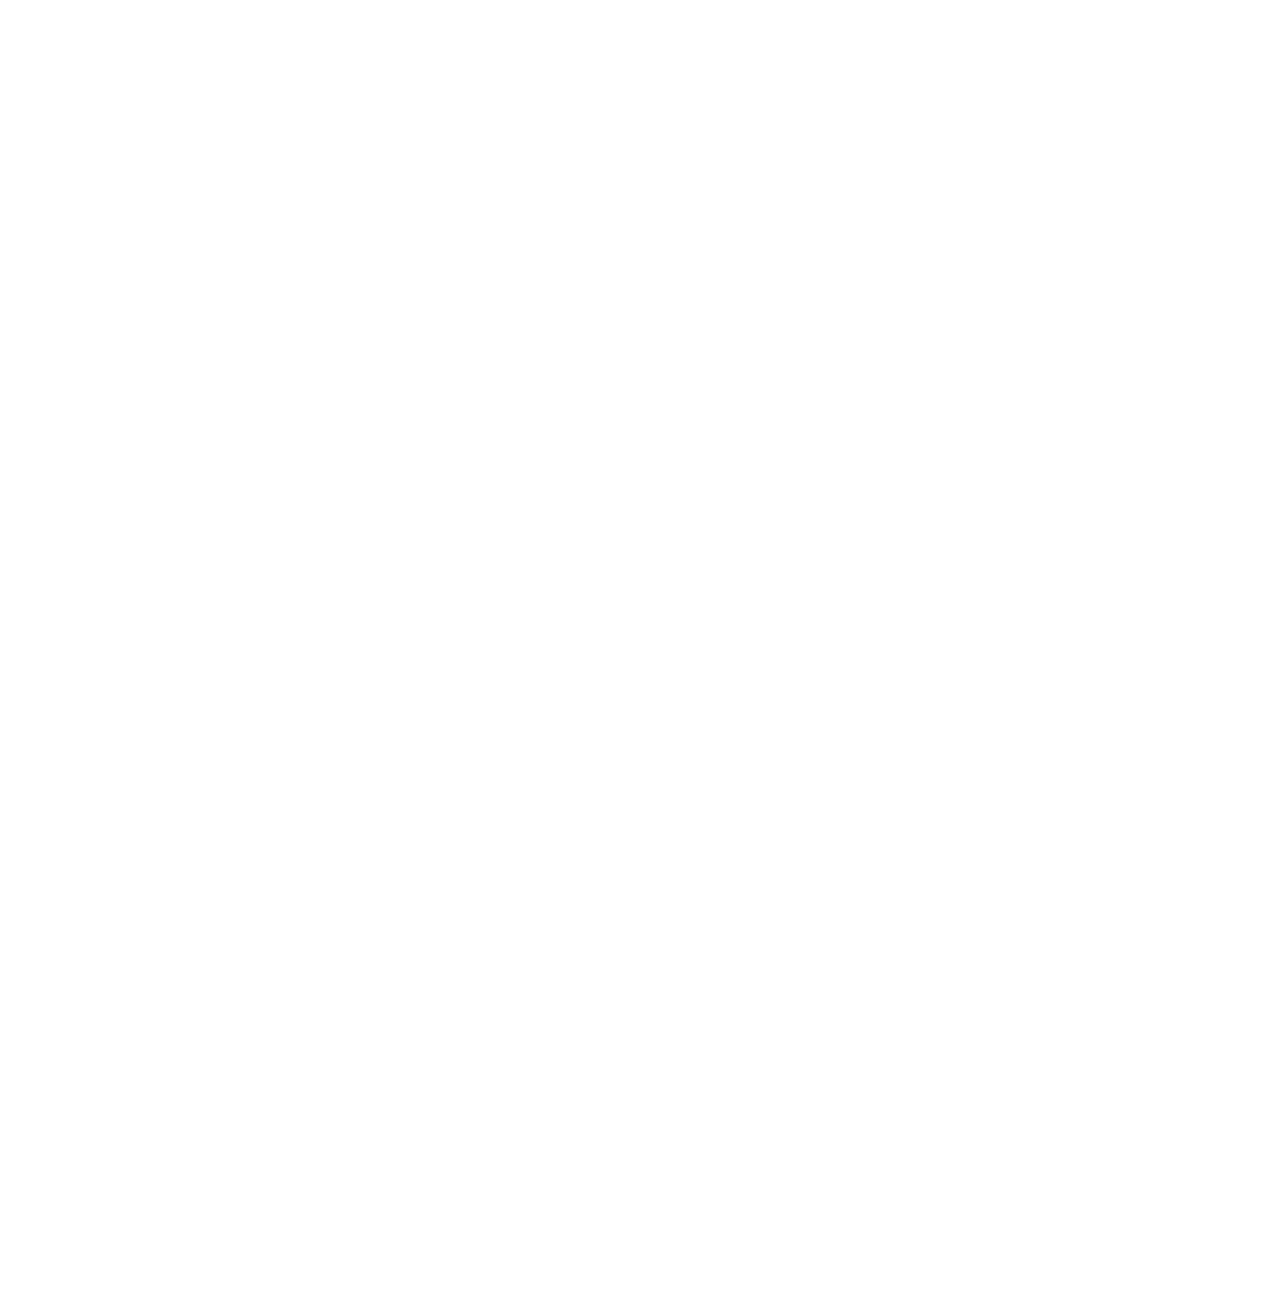
==== commit 4f981864: "Merge branch 'master' of github.com:kevindantas/botup-landing" ====
--- a/index.html
+++ b/index.html
@@ -15,8 +15,7 @@
     <nav id="navbar">
       <a href="#" class="logo"><img src="img/logo.svg" alt="BotUp"></a>
       <ul id="mainMenu">
-        <li><a href="#ideia">Como funciona</a></li>
-        <li><a href="https://www.facebook.com/BotUp-145822815943950/" target="_blank" rel="noopener">Facebook</a></li>
+        <li><a href="https://www.facebook.com/BotUp-145822815943950/" target="_blank" rel="noopener">Facebook</a></li>  
       </ul>
     </nav>
   </header>
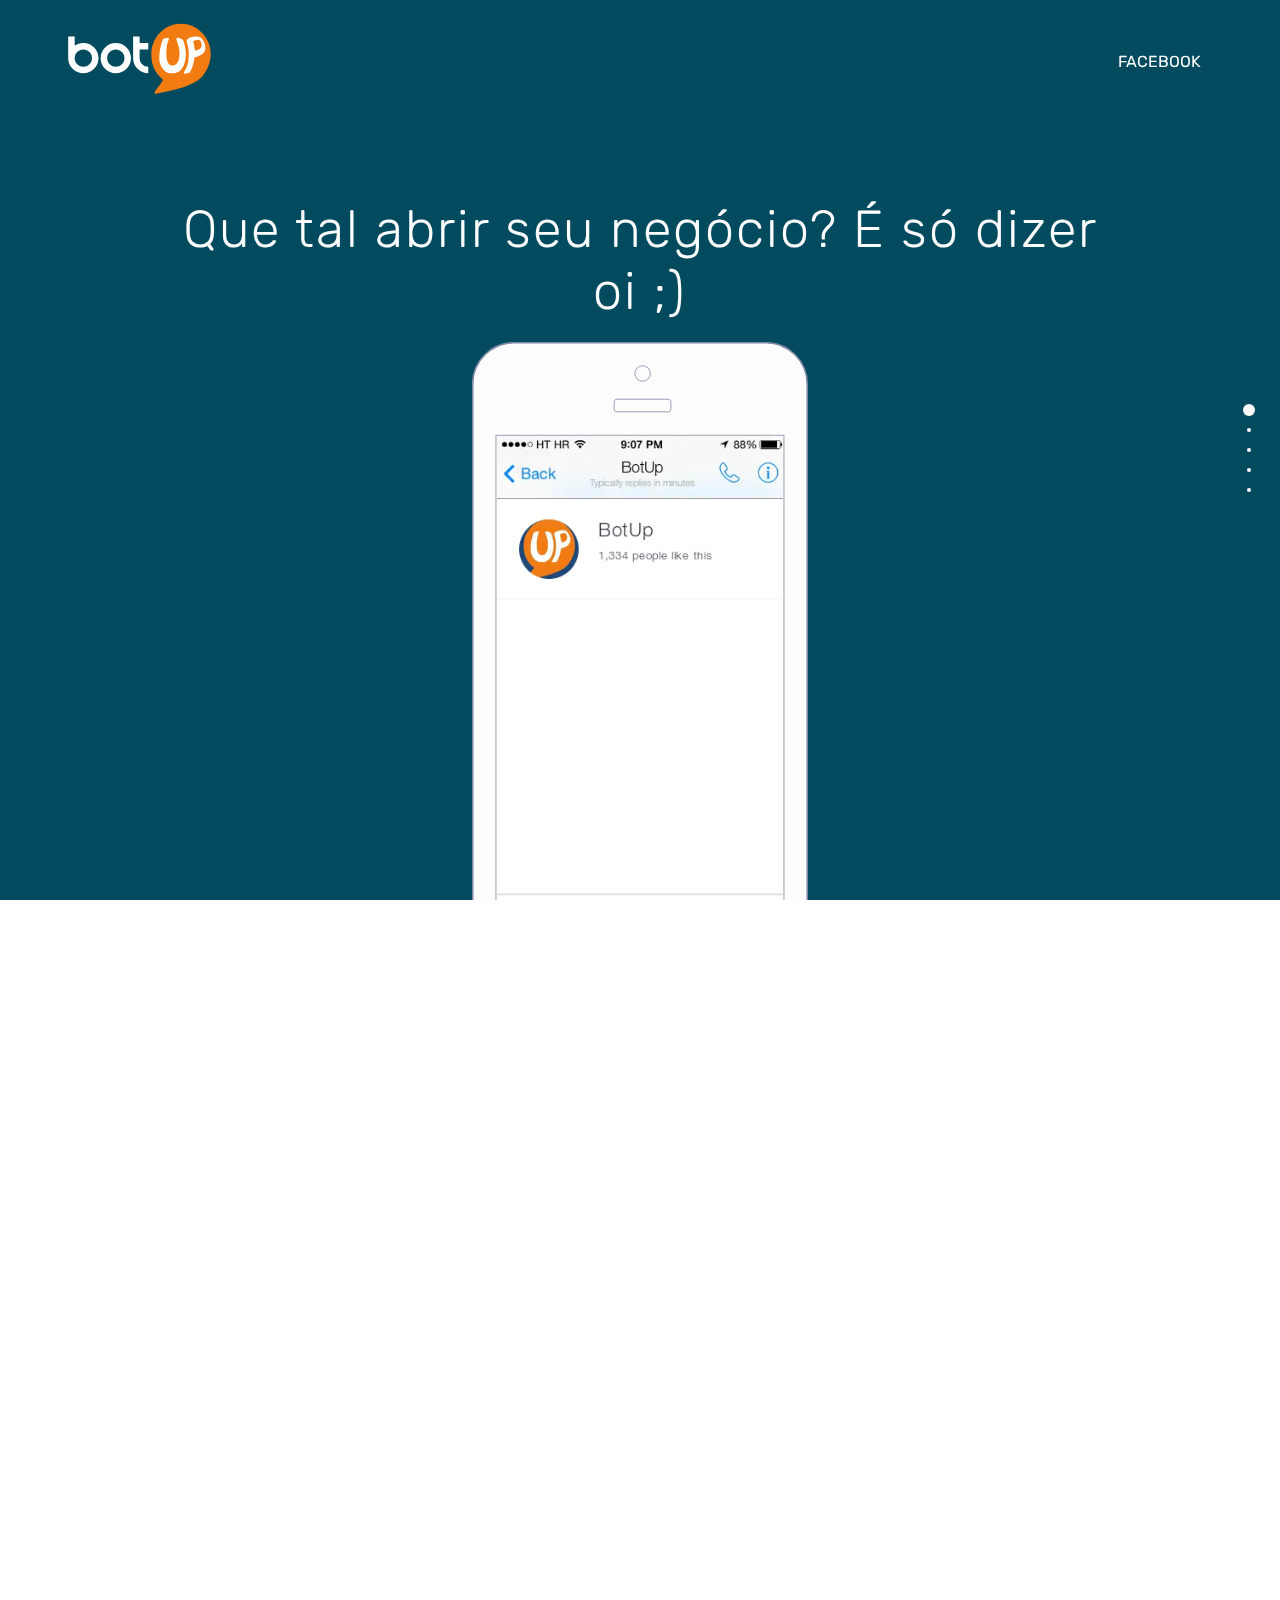
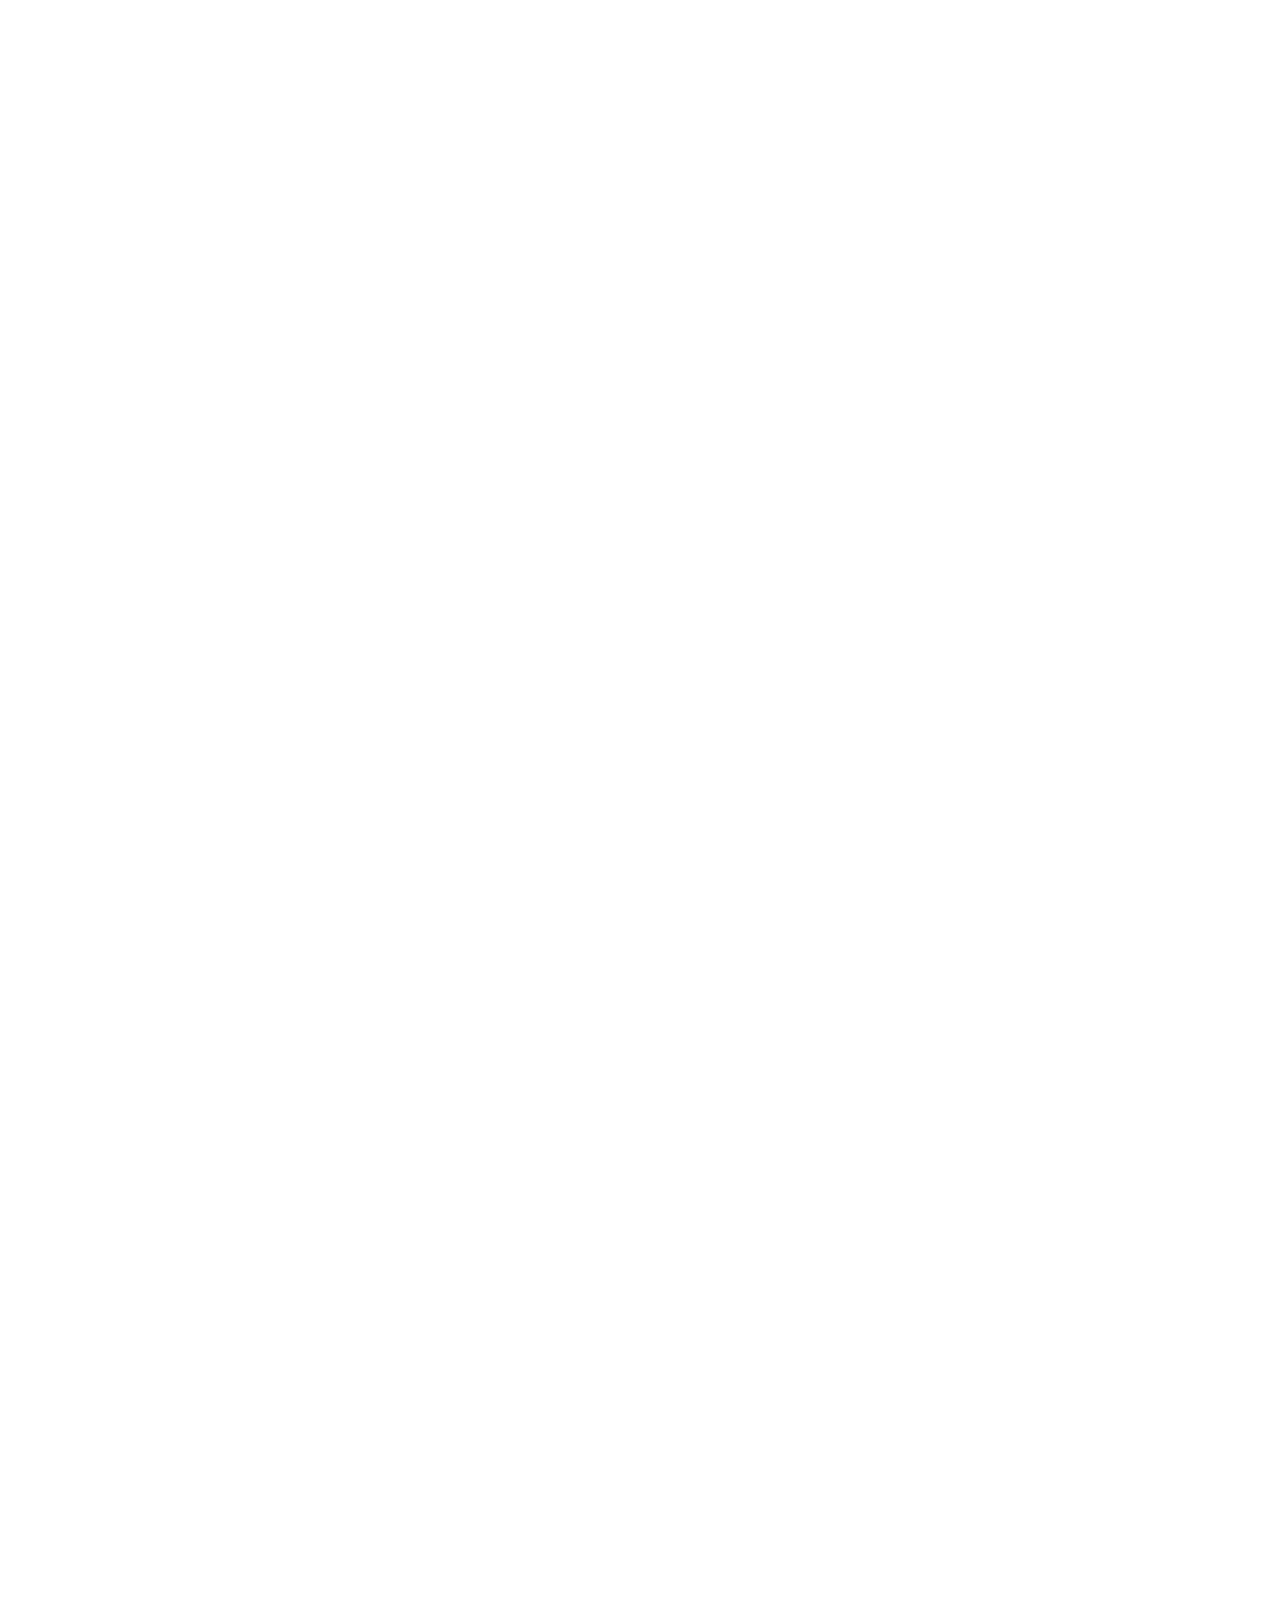
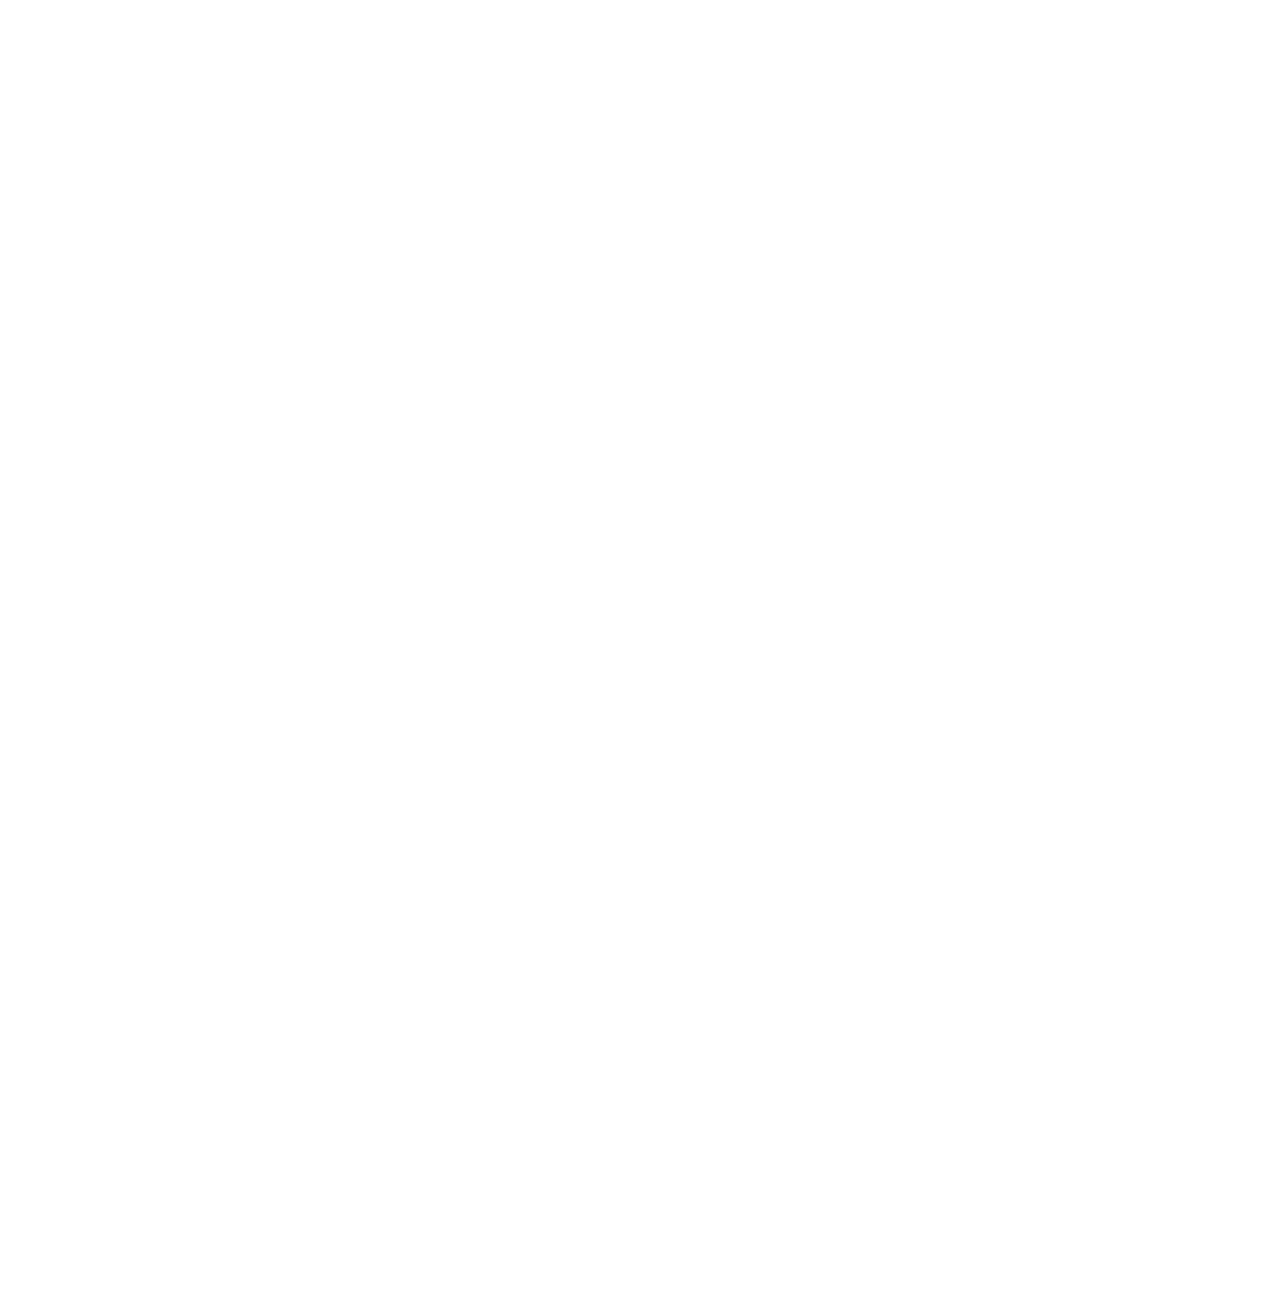
==== commit 50c1256f: "Change icon" ====
--- a/index.html
+++ b/index.html
@@ -15,7 +15,7 @@
     <nav id="navbar">
       <a href="#" class="logo"><img src="img/logo.svg" alt="BotUp"></a>
       <ul id="mainMenu">
-        <li><a href="https://www.facebook.com/BotUp-145822815943950/" target="_blank" rel="noopener">Facebook</a></li>  
+        <li><a href="https://www.facebook.com/BotUp-145822815943950/" target="_blank" rel="noopener">Facebook</a></li>
       </ul>
     </nav>
   </header>
@@ -52,27 +52,27 @@
           <h1 style="text-align: center">Facilitador</h1>
           <p  style="text-align: center">Converse com ele e faça seu planejamento em poucos minutos.</p>
         </div>
-        <div class="row">
+        <div class="row align-start">
 
           <div class="figure-wrapper">
             <figure>
               <img src="img/validate.svg" alt="Idea">
             </figure>
-            <figcaption>Descubra quais são seus concorrentes e valide sua ideia desde a proposta de valor até o nome. Basta pedir que o BotUp te ajuda a chegar lá.</figcaption>
+            <figcaption class="captionPadding">Descubra quais são seus concorrentes e valide sua ideia desde a proposta de valor até o nome. Basta pedir que o BotUp te ajuda a chegar lá.</figcaption>
           </div>
 
           <div class="figure-wrapper">
             <figure>
               <img src="img/form.svg" alt="Idea">
             </figure>
-            <figcaption>Criar formulários de pesquisa é algo trabalhoso, certo? Não mais. Com o BotUp você não se preocupa em gerar tudo isso e atingir o público desejado para suas pesquisas.</figcaption>
+            <figcaption class="captionPadding">Criar formulários de pesquisa é algo trabalhoso, certo? Não mais. Com o BotUp você não se preocupa em gerar tudo isso e atingir o público desejado para suas pesquisas.</figcaption>
           </div>
 
           <div class="figure-wrapper">
             <figure>
-              <img src="img/form.svg" alt="Idea">
+              <img src="img/comunic.svg" alt="Idea">
             </figure>
-            <figcaption>Conecte-se a mentores: O BotUp coloca você em contato com o mentor ideal para seu negócio.</figcaption>
+            <figcaption class="captionPadding">Conecte-se a mentores: O BotUp coloca você em contato com o mentor ideal para seu negócio.</figcaption>
           </div>
         </div>
       </div>
--- a/css/style.css
+++ b/css/style.css
@@ -119,7 +119,7 @@
 
 .fp-section.fp-table #device {
   transform: translateY(490px);
-  transition: 0.6s cubic-bezier(0.07, 0.04, 0.6, 1.07);  
+  transition: 0.6s cubic-bezier(0.07, 0.04, 0.6, 1.07);
 }
 
 .active.fp-completely #device {
@@ -275,6 +275,16 @@
   text-align: center;
 }
 
+.captionPadding {
+  padding: 0 25px;
+  line-height: 22px;
+}
+
 #fp-nav ul li a span, .fp-slidesNav ul li a span {
   background: #fff;
 }
+
+.align-start {
+  -ms-align-items: flex-start;
+  align-items: flex-start;
+}
